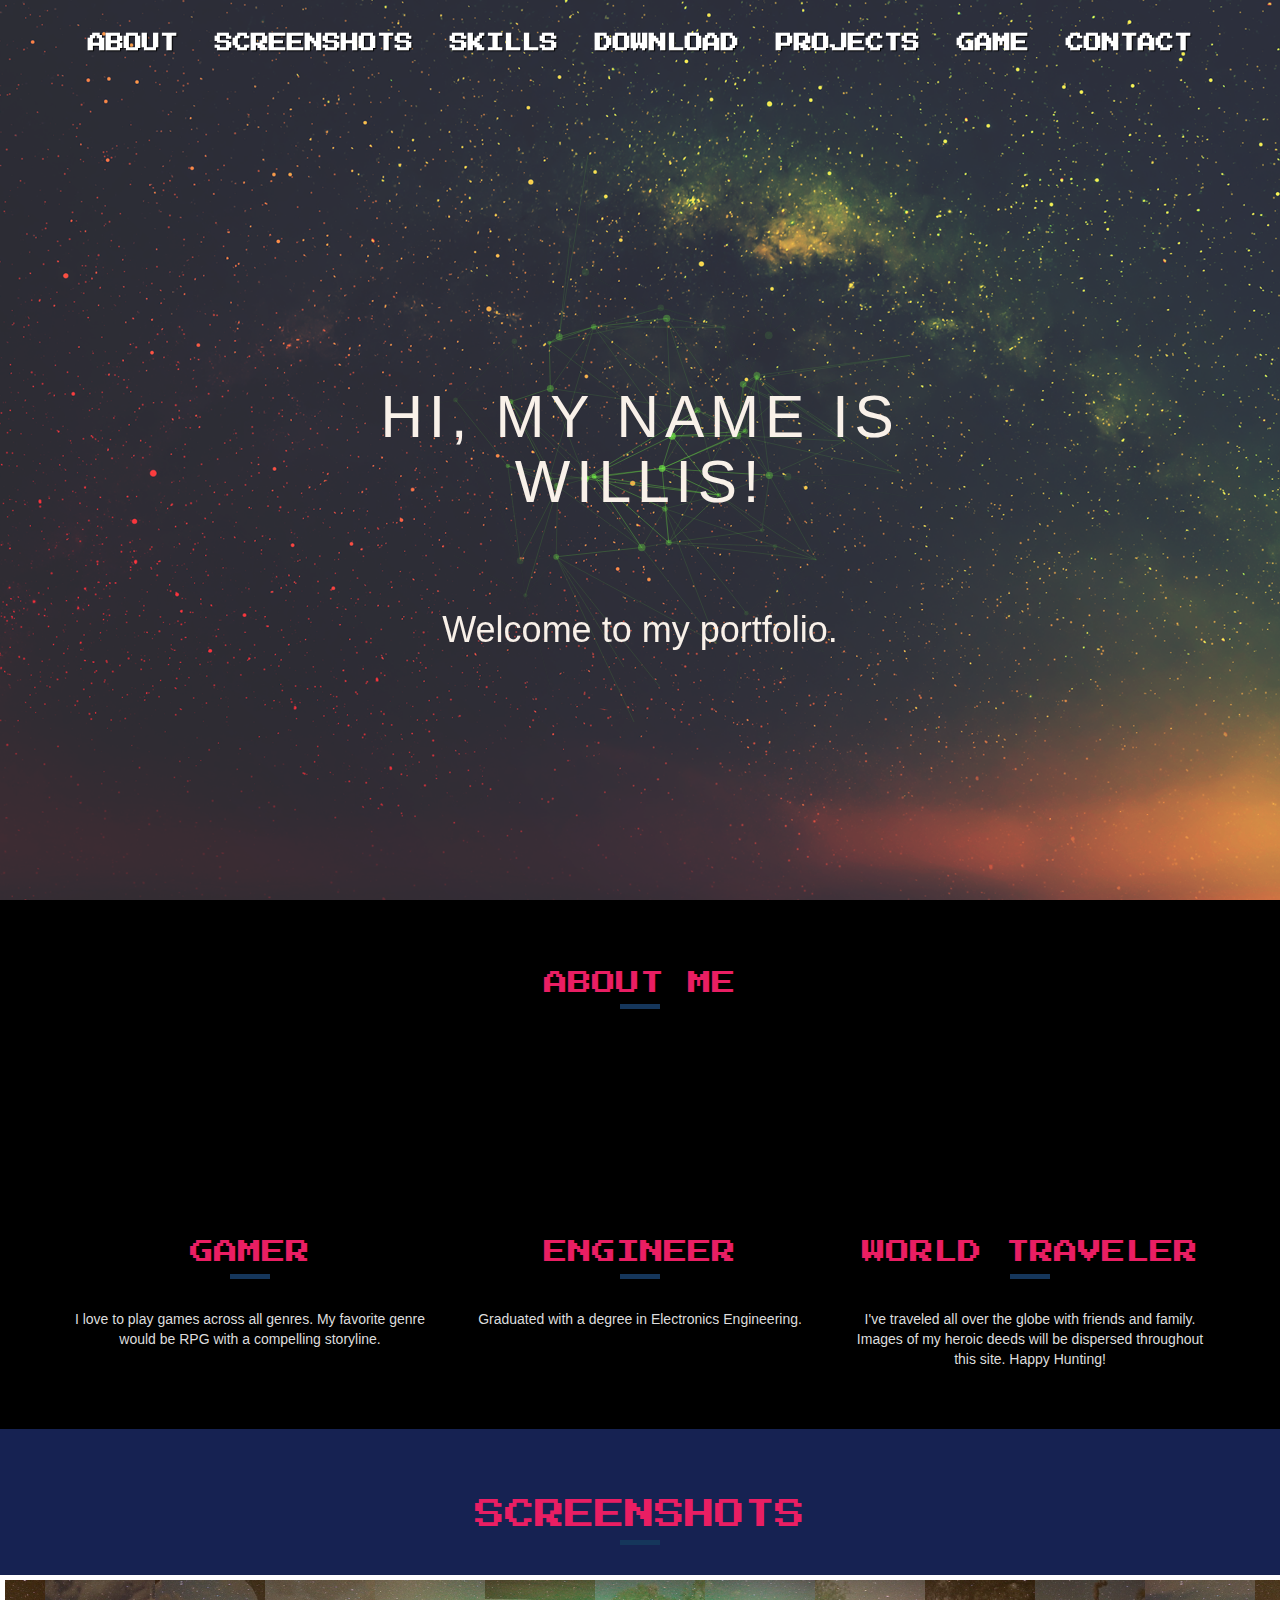
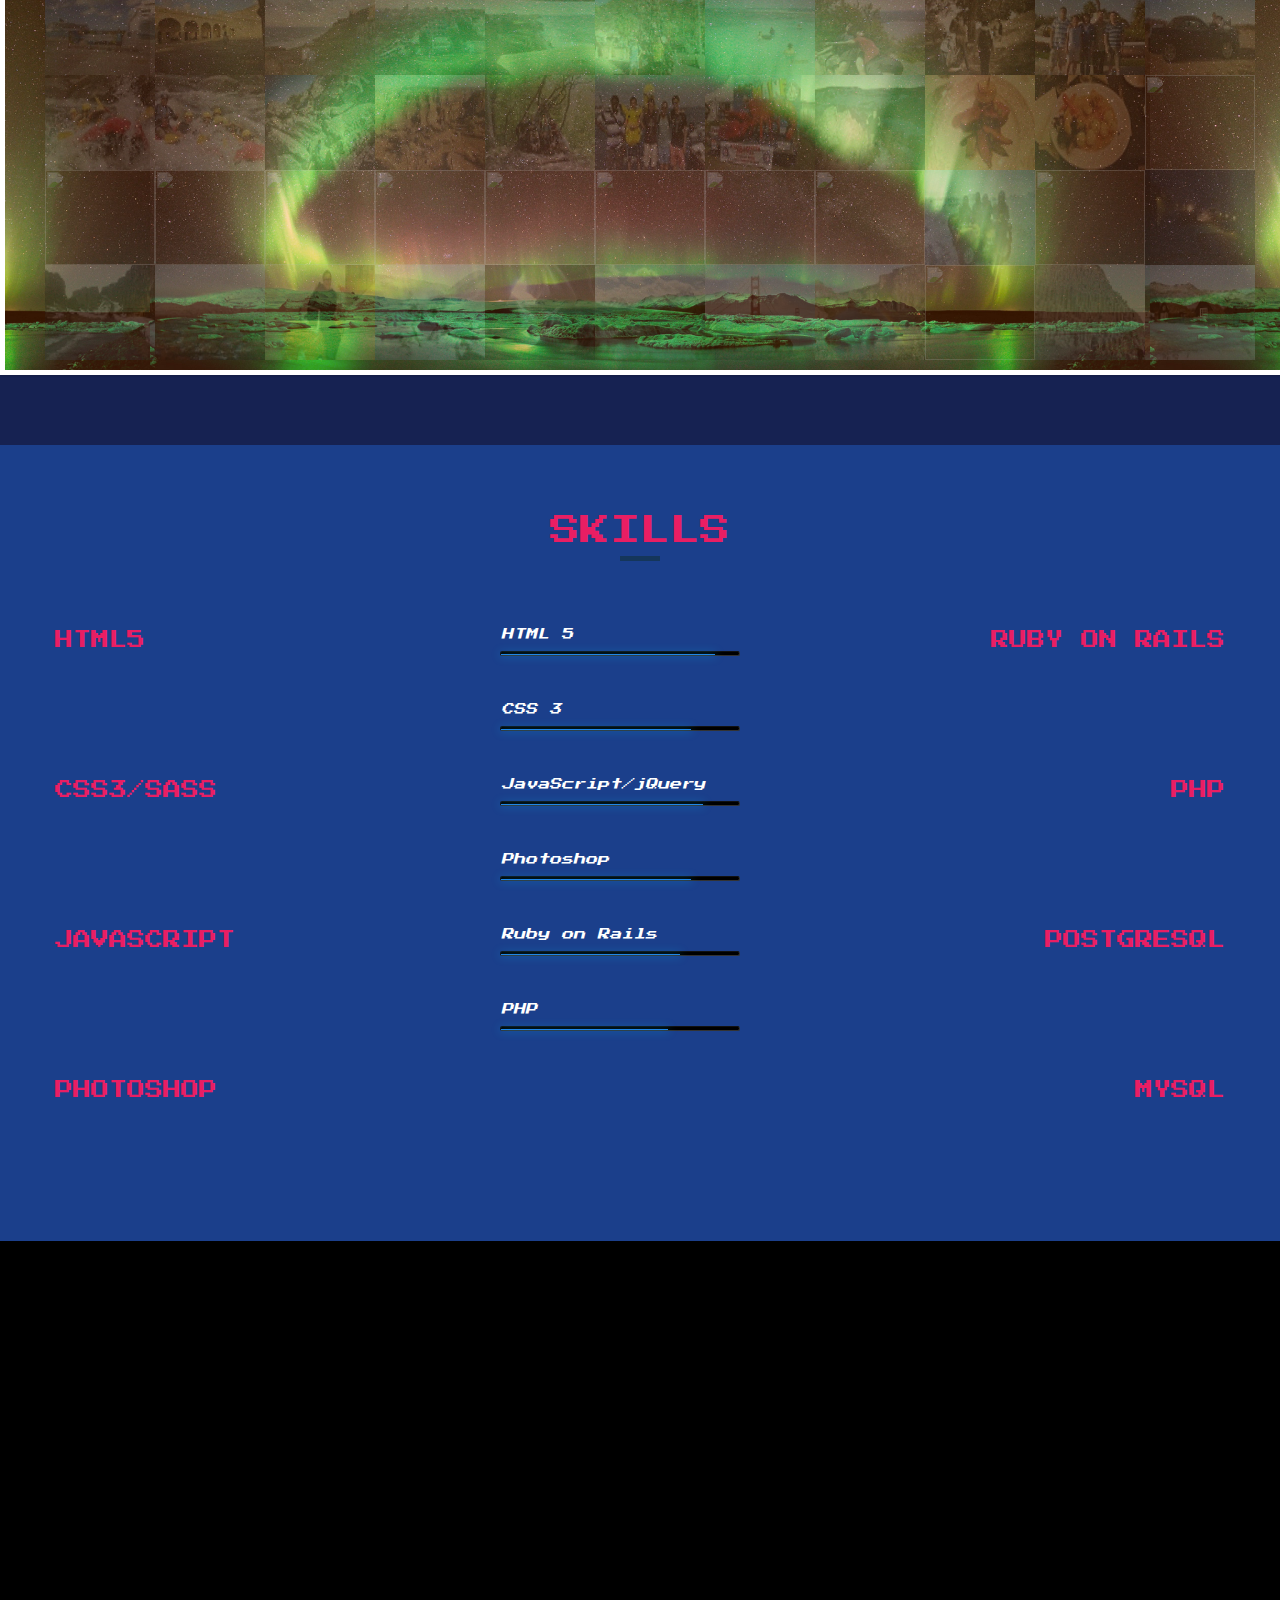
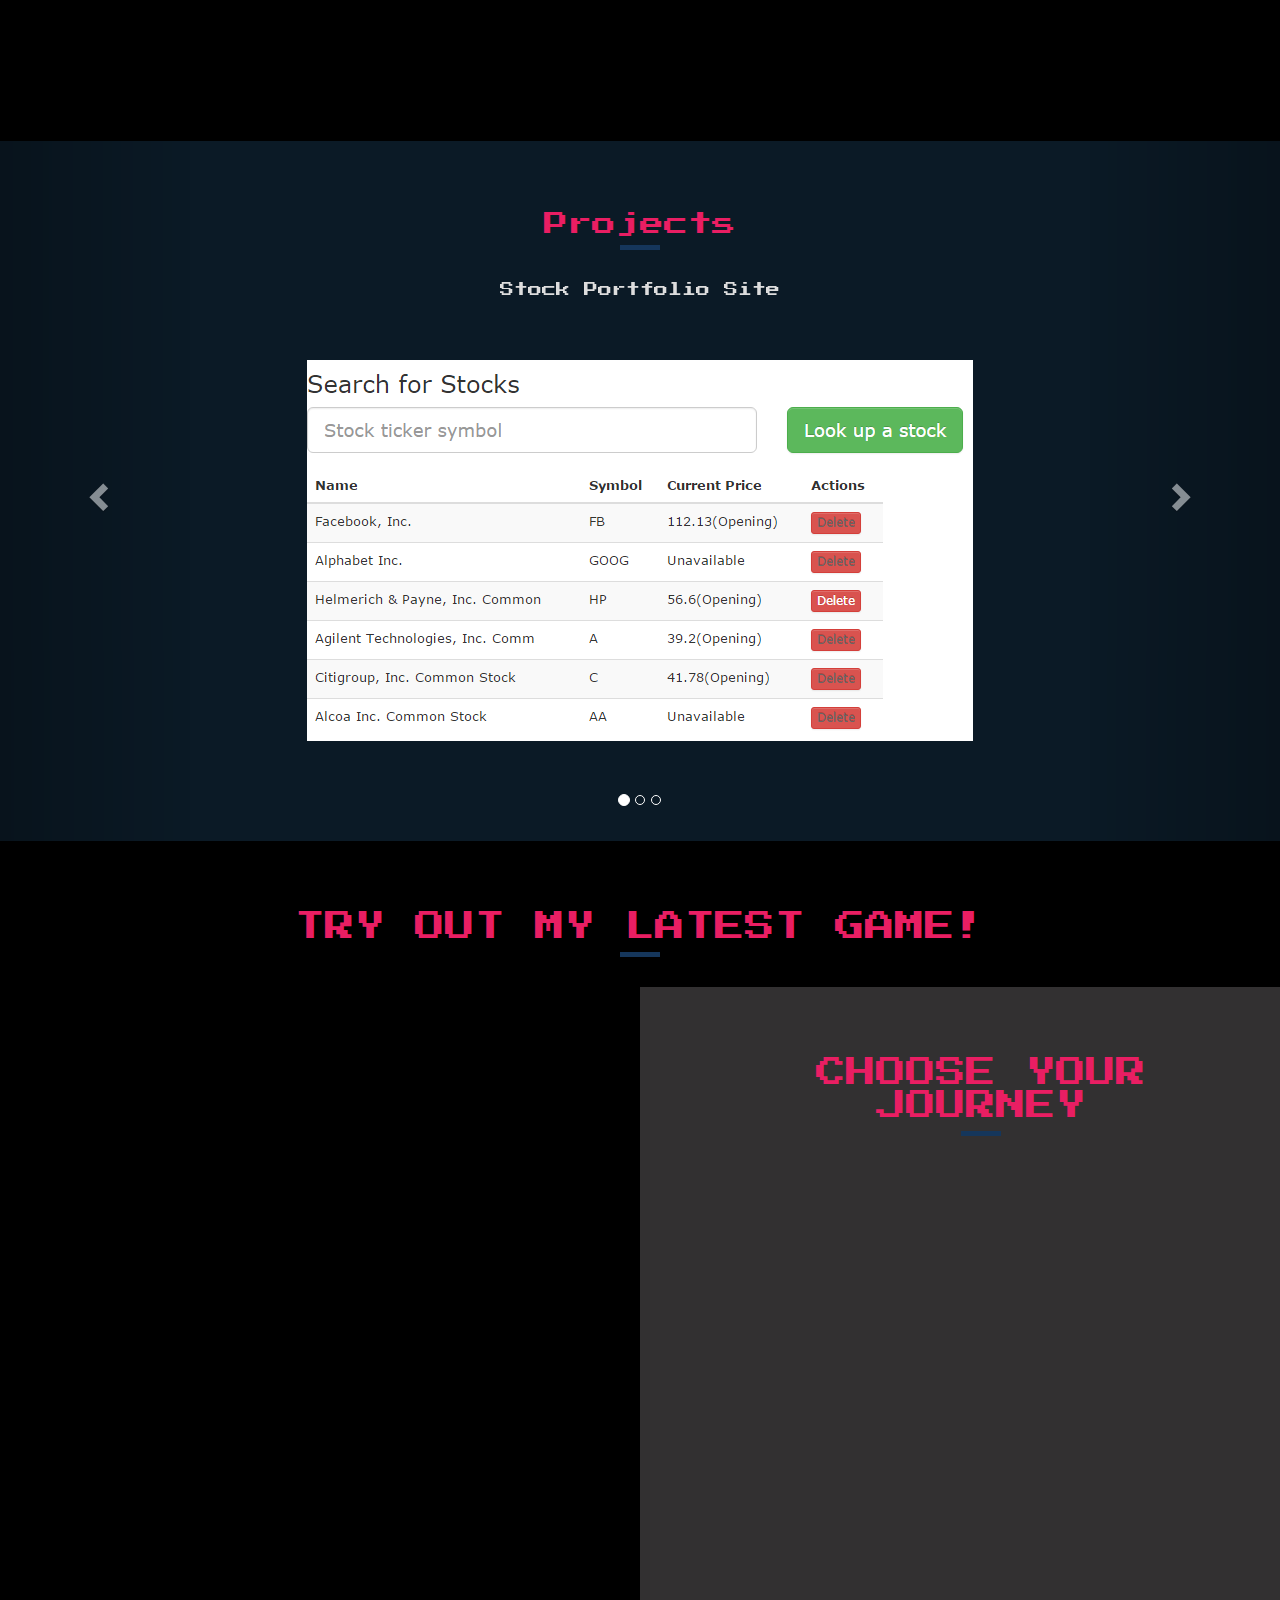
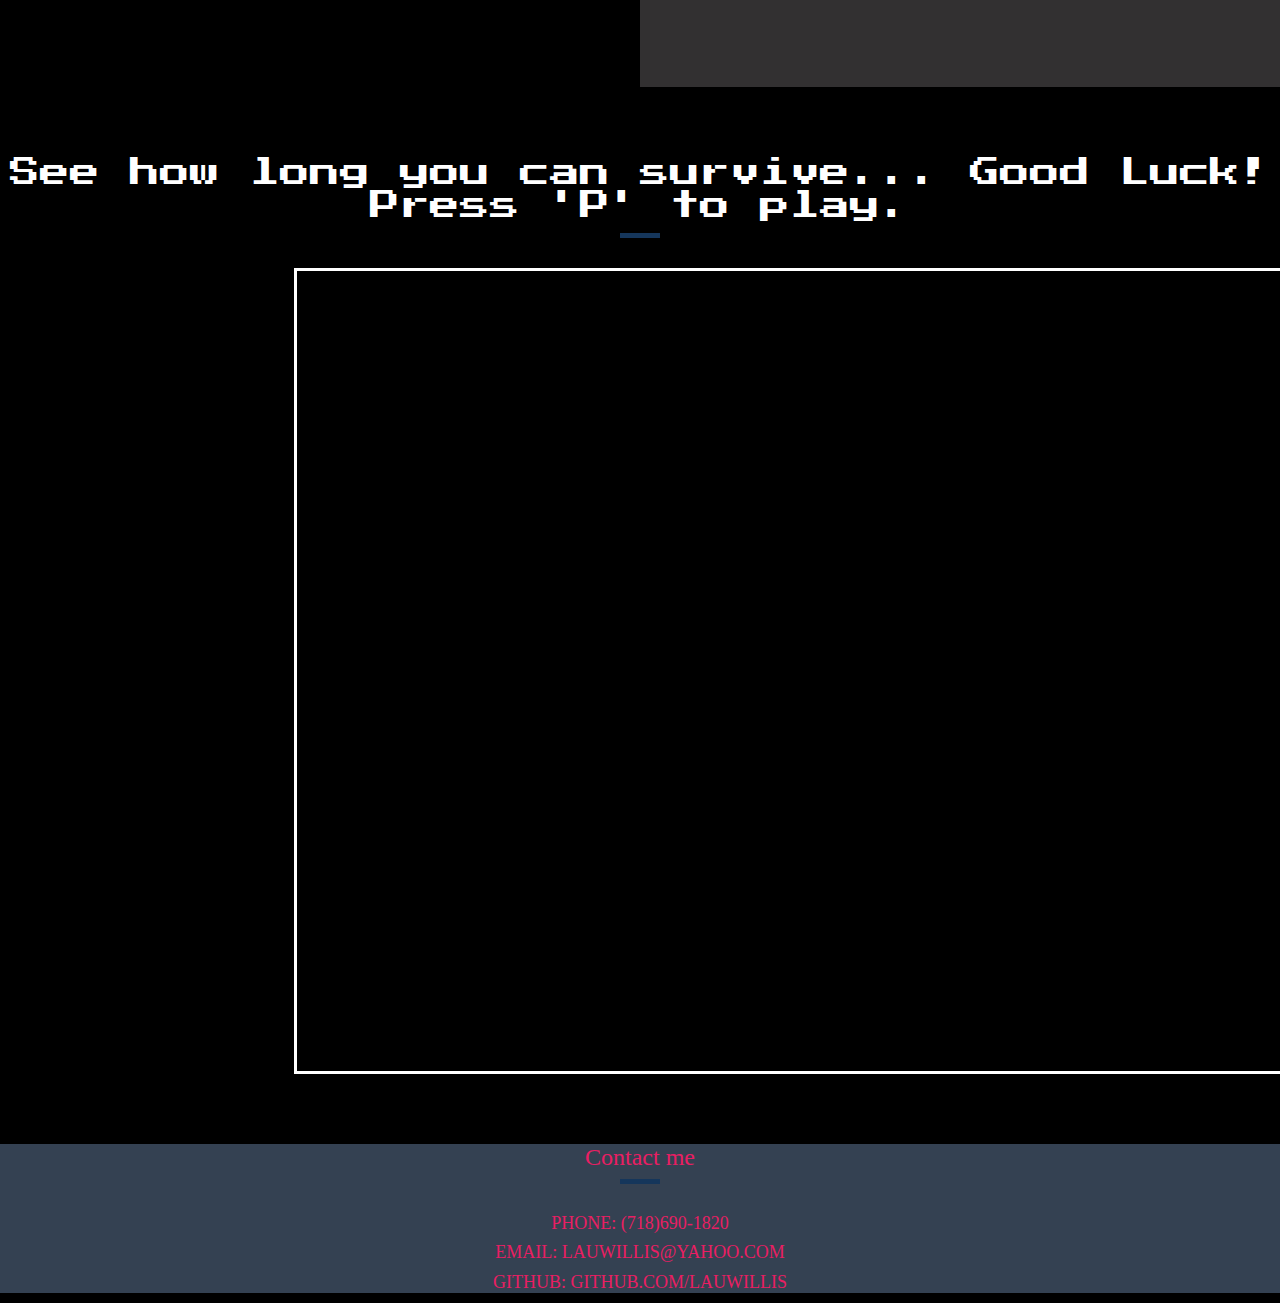
==== index.html @ 45c57136 "index" ====
<!doctype html>
<html class="no-js" lang="">
    <head>
        <meta charset="utf-8">
        <meta http-equiv="X-UA-Compatible" content="IE=edge,chrome=1">
        <title></title>
        <meta name="description" content="">
        <meta name="viewport" content="width=device-width, initial-scale=1">

        <link rel="stylesheet" href="css/normalize.min.css">
        <link rel="stylesheet" href="css/bootstrap.css">
        <link rel="stylesheet" href="css/font-awesome.min.css">
        <link rel="stylesheet" href="css/animate.css">
        <link rel="stylesheet" type="text/css" href="css/component.css" />

        <link href='https://fonts.googleapis.com/css?family=Press+Start+2P' rel='stylesheet' type='text/css'>

        <link rel="stylesheet" href="css/main.css">
        <link rel="stylesheet" href="css/bar.css">

        <link rel="stylesheet" href="css/font-mfizz.css">
        <script src="js/Entities.js"></script>


        <script src="js/vendor/modernizr-2.8.3.min.js"></script>
    </head>
    <body data-spy="scroll" data-target=".navbar">

<header>
    <nav class="navbar navbar-default navbar-fixed-top">
        <div class="container">
            <div class="navbar-collapse collapse">
                <ul class="nav nav-justified">
                <li><a data-scroll href="#about">About</a></li>
                <li><a data-scroll href="#screenshots">Screenshots</a></li>
                <li><a data-scroll href="#features">Skills</a></li>
                <li><a data-scroll href="#download">Download</a></li>
                <li><a data-scroll href="#slider">Projects</a></li>
                <li><a data-scroll href="#game">Game</a></li>
                <li><a data-scroll href="#contact">Contact</a></li>


                </ul>
            </div>
        </div>
        <div class="navbar-header">

            <button type="button" class="navbar-toggle" data-toggle="collapse" data-target=".navbar-collapse">
                <span class="sr-only">Toggle Navigation</span>
                <span class ="icon-bar"></span>
                <span class ="icon-bar"></span>
                <span class ="icon-bar"></span>
            </button>

        </div>
    </nav>
</header>

<div class="container2 demo-1">
            
                    <div id="large-header" class="large-header">
                        <canvas id="demo-canvas"></canvas>
                        <h1 class="main-title">Hi, my name is Willis!</h1>
                        <h1 class="sub-title">Welcome to my portfolio.</h1>


                    </div>
                
            
        </div><!-- /container -->


<section id="about" class="about">
<div class="container">
    <div class="row">
    <h3 class="text-uppercase text-center"> About me </h3>
        <div class="col-sm-4">
            <div class="blue-circle animation1"> 
                  <div>
                <i class="fa fa-gamepad"></i>

                </div>

            </div>


    <h3 class="text-uppercase text-center">Gamer</h3>
    <p class="text-center">I love to play games across all genres. My favorite genre would be RPG with a compelling storyline. </p>
        </div>
        <div class="col-sm-4">
            <div class="blue-circle animation2"> 
               <div>
                <i class="fa fa-wrench"></i>

                </div>

            </div>


    <h3 class="text-uppercase text-center">Engineer</h3>
    <p class="text-center">Graduated with a degree in Electronics Engineering. </p>
        </div>


        <div class="col-sm-4">
            <div class="blue-circle animation3"> 
                <div>
                <i class="fa fa-map"></i>



                </div>

            </div>


    <h3 class="text-uppercase text-center">World Traveler</h3>
    <p class="text-center">I've traveled all over the globe with friends and family. Images of my heroic deeds will be dispersed throughout this site. Happy Hunting!</p>
        </div>
            </div>
</div>

</section>

<section id="screenshots" class="pe-container">
        <h2 class="text-center text-uppercase">Screenshots</h2>

                <ul id="pe-thumbs" class="pe-thumbs">
                    <li><a href="#modal" data-toggle="modal" data-image-url="img/modal/1.jpg"><img class="img-responsive" src="img/thumbs/1.jpg" /><div class="pe-description"><h3>Welcome to Barbados!</h3><p>I remembered having a killer coconut smoothie here!</p></div></a></li>
                    <li><a href="#modal"data-toggle="modal" data-image-url="img/modal/2.jpg"><img src="img/thumbs/2.jpg" /><div class="pe-description"><h3>Castillo de San Cristóbal</h3><p>Went up really high up in the fort. Awesome view of San Juan from up there!</p></div></a></li>
                    <li><a href="#modal"data-toggle="modal" data-image-url="img/modal/3.jpg"><img src="img/thumbs/3.jpg" /><div class="pe-description"><h3>Castillo de San Cristóbal</h3><p>The beach next to Castillo de San Cristóbal</p></div></a></li>
                    <li><a href="#modal"data-toggle="modal" data-image-url="img/modal/4.jpg"><img src="img/thumbs/4.jpg" /><div class="pe-description"><h3>Castillo de San Cristóbal</h3><p>This is the view from uptop of Castillo de San Cristóbal</p></div></a></li>
                    <li><a href="#modal"data-toggle="modal" data-image-url="img/modal/5.jpg"><img src="img/thumbs/5.jpg" /><div class="pe-description"><h3>Castillo de San Cristóbal</h3><p>Beach view</p></div></a></li>
                    <li><a href="#modal"data-toggle="modal" data-image-url="img/modal/6.jpg"><img src="img/thumbs/6.jpg" /><div class="pe-description"><h3>St. Maarten</h3><p>Random Christmas Tree</p></div></a></li>
                    <li><a href="#modal"data-toggle="modal" data-image-url="img/modal/7.jpg"><img src="img/thumbs/7.jpg" /><div class="pe-description"><h3>Antigua</h3><p>Attack of the manatees!</p></div></a></li>
                    <li><a href="#modal"data-toggle="modal" data-image-url="img/modal/8.jpg"><img src="img/thumbs/8.jpg" /><div class="pe-description"><h3>Sam's Point,Hudson Valley</h3><p>Silly poses with a friend ontop of Sam's Point.</p></div></a></li>
                    <li><a href="#modal"data-toggle="modal" data-image-url="img/modal/9.jpg"><img src="img/thumbs/9.jpg" /><div class="pe-description"><h3>Sam's Point</h3><p>Beginning trail.</p></div></a></li>
                    <li><a href="#modal"data-toggle="modal" data-image-url="img/modal/10.jpg"><img src="img/thumbs/10.jpg" /><div class="pe-description"><h3>Cancun,Mexico</h3><p>At Cancun with the family.</p></div></a></li>
                    <li><a href="#modal"data-toggle="modal" data-image-url="img/modal/11.jpg"><img src="img/thumbs/11.jpg" /><div class="pe-description"><h3>Arizona - On the way to the Grand Canyons</h3><p>Posing with our rented Mustang.</p></div></a></li>
                    <li><a href="#modal"data-toggle="modal" data-image-url="img/modal/12.jpg"><img src="img/thumbs/12.jpg" /><div class="pe-description"><h3>Hudson River</h3><p>Whitewater Rafting!!!</p></div></a></li>
                    <li><a href="#modal"data-toggle="modal" data-image-url="img/modal/13.jpg"><img src="img/thumbs/13.jpg" /><div class="pe-description"><h3>Hudson River</h3><p>Whitewater Rafting!!</p></div></a></li>
                    <li><a href="#modal"data-toggle="modal" data-image-url="img/modal/14.jpg"><img src="img/thumbs/14.jpg" /><div class="pe-description"><h3>Breakneck Ridge</h3><p>Rock Scrambling</p></div></a></li>
                    <li><a href="#modal"data-toggle="modal" data-image-url="img/modal/15.jpg"><img src="img/thumbs/15.jpg" /><div class="pe-description"><h3>Grand Canyons,Arizona</h3><p>What a view!</p></div></a></li>
                    <li><a href="#modal"data-toggle="modal" data-image-url="img/modal/16.jpg"><img src="img/thumbs/16.jpg" /><div class="pe-description"><h3>Breakneck Ridge</h3><p>Cool spot to rest and take photos.</p></div></a></li>
                    <li><a href="#modal"data-toggle="modal" data-image-url="img/modal/17.jpg"><img src="img/thumbs/17.jpg" /><div class="pe-description"><h3>Rockland,Maine</h3><p>Cool marina by the lobsterfest</p></div></a></li>
                    <li><a href="#modal"data-toggle="modal" data-image-url="img/modal/18.jpg"><img src="img/thumbs/18.jpg" /><div class="pe-description"><h3>Rockland,Maine</h3><p>It's lobster time!!</p></div></a></li>
                    <li><a href="#modal"data-toggle="modal" data-image-url="img/modal/19.jpg"><img src="img/thumbs/19.jpg" /><div class="pe-description"><h3>Kerið,Iceland</h3><p>A really huge crater</p></div></a></li>
                    <li><a href="#modal"data-toggle="modal" data-image-url="img/modal/20.jpg"><img src="img/thumbs/20.jpg" /><div class="pe-description"><h3>Fridrik V,Reykjavik</h3><p>Expensive lamb</p></div></a></li>
                    <li><a href="#modal"data-toggle="modal" data-image-url="img/modal/21.jpg"><img src="img/thumbs/21.jpg" /><div class="pe-description"><h3>Fridrik V,Reykjavik</h3><p>I believe this was cod</p></div></a></li>
                    <li><a href="#modal"data-toggle="modal" data-image-url="img/modal/22.jpg"><img src="img/thumbs/22.jpg" /><div class="pe-description"><h3>Hallgrímskirkja,Reykjavic</h3><p> impressive church</p></div></a></li>
                    <li><a href="#modal"data-toggle="modal" data-image-url="img/modal/23.jpg"><img src="img/thumbs/23.jpg" /><div class="pe-description"><h3>Iceland</h3><p>Mini-waterfall</p></div></a></li>
                    <li><a href="#modal"data-toggle="modal" data-image-url="img/modal/24.jpg"><img src="img/thumbs/24.jpg" /><div class="pe-description"><h3>Strokkur,Iceland</h3><p>Famous geysir in Iceland</p></div></a></li>
                    <li><a href="#modal"data-toggle="modal" data-image-url="img/modal/25.jpg"><img src="img/thumbs/25.jpg" /><div class="pe-description"><h3>Gullfoss Waterfall</h3><p>In the canyon of Hvítá river</p></div></a></li>
                    <li><a href="#modal"data-toggle="modal" data-image-url="img/modal/26.jpg"><img src="img/thumbs/26.jpg" /><div class="pe-description"><h3>Gullfoss Waterfall</h3><p>Yeah!!</p></div></a></li>
                    <li><a href="#modal"data-toggle="modal" data-image-url="img/modal/27.jpg"><img src="img/thumbs/27.jpg" /><div class="pe-description"><h3>Horse Ranch after the Golden Circle Tour</h3><p>It bit my hand. Guess it was really hungry.</p></div></a></li>
                    <li><a href="#modal"data-toggle="modal" data-image-url="img/modal/28.jpg"><img src="img/thumbs/28.jpg" /><div class="pe-description"><h3>Thingvellir National Park</h3><p>Lots and lots of mountains.</p></div></a></li>
                    <li><a href="#modal"data-toggle="modal" data-image-url="img/modal/29.jpg"><img src="img/thumbs/29.jpg" /><div class="pe-description"><h3>Thingvellir National Park</h3><p>The hunt for the Northern Lights</p></div></a></li>
                    <li><a href="#modal"data-toggle="modal" data-image-url="img/modal/30.jpg"><img src="img/thumbs/30.jpg" /><div class="pe-description"><h3>Thingvellir National Park</h3><p>Aurora Borealis</p></div></a></li>
                    <li><a href="#modal"data-toggle="modal" data-image-url="img/modal/31.jpg"><img src="img/thumbs/31.jpg" /><div class="pe-description"><h3>Mt. Hafrafell</h3><p>ATV Artic Adventure</p></div></a></li>
                    <li><a href="#modal"data-toggle="modal" data-image-url="img/modal/32.jpg"><img src="img/thumbs/32.jpg" /><div class="pe-description"><h3>Blue Lagoon Clinic</h3><p>When I went to Iceland, the main Blue Lagoon was closed. Had to go to the more exclusive Blue Lagoon Clinic.</p></div></a></li>
                    <li><a href="#modal"data-toggle="modal" data-image-url="img/modal/33.jpg"><img src="img/thumbs/33.jpg" /><div class="pe-description"><h3>Blue Lagoon Clinic</h3><p>Couldn't wait to dive in.</p></div></a></li>
                    <li><a href="#modal"data-toggle="modal" data-image-url="img/modal/34.jpg"><img src="img/thumbs/34.jpg" /><div class="pe-description"><h3>þingvellir national park</h3><p>Scenic walk through the cliffs.</p></div></a></li>
                    <li><a href="#modal"data-toggle="modal" data-image-url="img/modal/35.jpg"><img src="img/thumbs/35.jpg" /><div class="pe-description"><h3>Thingvellir National Park</h3><p>The Mountain</p></div></a></li>
                    <li><a href="#modal"data-toggle="modal" data-image-url="img/modal/36.jpg"><img src="img/thumbs/36.jpg" /><div class="pe-description"><h3>My car I drove to Iceland with</h3><p>It was a bumpy ride.</p></div></a></li>
                    <li><a href="#modal"data-toggle="modal" data-image-url="img/modal/37.jpg"><img src="img/thumbs/37.jpg" /><div class="pe-description"><h3>Vatnajökull Voyager</h3><p>Ice everywhere!</p></div></a></li>
                    <li><a href="#modal"data-toggle="modal" data-image-url="img/modal/38.jpg"><img src="img/thumbs/38.jpg" /><div class="pe-description"><h3>Arizona</h3><p>Heart shaped cliff.</p></div></a></li>
                    <li><a href="#modal"data-toggle="modal" data-image-url="img/modal/39.jpg"><img src="img/thumbs/39.jpg" /><div class="pe-description"><h3>My car I drove to Iceland with</h3><p>It was a bumpy ride.</p></div></a></li>
                    <li><a href="#modal"data-toggle="modal" data-image-url="img/modal/40.jpg"><img src="img/thumbs/40.jpg" /><div class="pe-description"><h3>Golden Gate Bridge,San Francisco</h3><p>It was actually sunny that day!</p></div></a></li>
                    <li><a href="#modal"data-toggle="modal" data-image-url="img/modal/41.jpg"><img src="img/thumbs/41.jpg" /><div class="pe-description"><h3>Yosemite Falls,CA</h3><p>Colorful Rainbows!</p></div></a></li>
                    <li><a href="#modal"data-toggle="modal" data-image-url="img/modal/42.jpg"><img src="img/thumbs/42.jpg" /><div class="pe-description"><h3>Vatnajökull Voyager</h3><p>Along the beach</p></div></a></li>
                    <li><a href="#modal"data-toggle="modal" data-image-url="img/modal/43.jpg"><img src="img/thumbs/43.jpg" /><div class="pe-description"><h3>Vatnajökull Voyager</h3><p>Nature does really cool stuff at times!</p></div></a></li>
                    <li><a href="#modal"data-toggle="modal" data-image-url="img/modal/44.jpg"><img src="img/thumbs/44.jpg" /><div class="pe-description"><h3>Vatnajökull Voyager</h3><p>I felt like I was in the Hobbit movie.</p></div></a></li>
                   
                </ul>
             <div id="modal" class="modal fade" tabIndex="-1" role="dialog" aria-labelledby="modal"aria-hidden="true">
            <div class="modal-body">
            <img src="#">
            <button class="btn" data-dismiss="modal" aria-hidden="true">Close</button>
            </div>
    </div>
            </section>

<section id="features" class="features">
    <h2 class="text-center text-uppercase">Skills</h2>

    <div class="container">

             <div class="row">

                <div class="left-features col-sm-4">
                    <div class="item-feature row">
                        <div class="content col-sm-8">
                            
                            <h4>HTML5</h4>
                            
                        </div> 

                            <div class="col-sm-4">
                        <div class="blue-circle animation1">
                            
                                  <div>
                                    <i class="fa fa-html5"></i>

                                 </div>

                        </div>
                     
                            </div>
                    </div>
                    <div class="item-feature row">
                        <div class="content col-sm-8">
                            <h4>CSS3/SASS</h4>
                         
                        </div> 

                            <div class="col-sm-4">
                        <div class="blue-circle animation1">
                            
                             <div>
                             <i class="fa fa-css3"></i>


                            </div>

                        </div>
                     
                            </div>
                    </div>
                    <div class="item-feature row">
                        <div class="content col-sm-8">
                            <h4>Javascript</h4>
                           
                        </div> 

                            <div class="col-sm-4">
                        <div class="blue-circle animation1">
                             <div>
                             <i class="icon-javascript-alt"></i>

                            </div>

                        </div>
                     
                            </div>
                    </div>
                    <div class="item-feature row">
                        <div class="content col-sm-8">
                            <h4>Photoshop</h4>
                            
                        </div> 

                            <div class="col-sm-4">
                        <div class="blue-circle animation1">
                             <div>
                             <i class="fa fa-picture-o"></i>

                            </div>
                        </div>
                     
                            </div>
                    </div>
              </div>
                <div class="features-image  col-sm-4">
                    <div class="content">
                        <div class="col">
                                <ul id="skill">
                                    <li><span class="expand html5"></span><em>HTML 5</em></li>
                                    <li><span class="expand css3"></span><em>CSS 3</em></li>
                                    <li><span class="expand jquery"></span><em>JavaScript/jQuery</em></li>
                                    <li><span class="expand photoshop"></span><em>Photoshop</em></li>
                                    <li><span class="expand rubyonrails"></span><em>Ruby on Rails</em></li>
                                    <li><span class="expand php"></span><em>PHP</em></li>
                                </ul>
                        </div>
                    </div>

                </div>

                <div class="right-features col-sm-4">                
                <div class="item-feature row">
                        <div class="content col-sm-8 col-sm-push-4 text-right">
                            <h4>Ruby on Rails</h4>
                           
                        </div> 

                            <div class="col-sm-4 col-sm-pull-8">
                        <div class="blue-circle animation2">
                             <div>
                             <i class="icon-ruby-on-rails-alt"></i>


                            </div>
                        </div>
                     
                            </div>
                    </div>
                    <div class="item-feature row">
                        <div class="content col-sm-8 col-sm-push-4 text-right">
                            <h4>PHP</h4>
                            
                        </div> 

                            <div class="col-sm-4 col-sm-pull-8">
                        <div class="blue-circle animation2">
                             <div>
                             <i class="fa fa-file-code-o"></i>


                            </div>
                        </div>
                     
                            </div>
                    </div>
                    <div class="item-feature row">
                        <div class="content col-sm-8 col-sm-push-4 text-right">
                            <h4>Postgresql</h4>
                            
                        </div> 

                            <div class="col-sm-4 col-sm-pull-8">
                        <div class="blue-circle animation2">
                             <div>
                             <i class="icon-postgres"></i>
                            </div>  
                        </div>
                     
                            </div>
                    </div>
                    <div class="item-feature row">
                        <div class="content col-sm-8 col-sm-push-4 text-right">
                            <h4>MySql</h4>
                            
                        </div> 

                            <div class="col-sm-4 col-sm-pull-8">
                        <div class="blue-circle animation2">
                             <div>
                             <i class="fa fa-database"></i>
                            </div>
                        </div>
                     
                            </div>
                    </div>

             </div>
    </div>

    </div>

</section>


<section id="parallax" class="parallax">
    <h2 class="parallax text-center"></h2>
    
</section>

<section id="slider" class="carousel slide" data-ride="carousel">
        <h3 class="project text-center"> Projects </h3>
    <div class="carousel-inner">

        <div class="item active">
            <p class="carouseltext text-center">Stock Portfolio Site</p>
            <img src="img/stockpic.png">
        </div>
        <div class="item">
            <p class ="carouseltext text-center"> Lesson Plan and Quiz Site </p>
            <img src="img/lessonplan.png">
        </div>
      
       <div class="item">
           <p class ="carouseltext text-center"> Dragon Slayer Game </p>
             <img src="img/gamepic2.jpg">
        </div>
       
        </div>
    </div>
    <a class="left carousel-control" href="#slider" role="button" data-slide="prev">
    <span class="glyphicon glyphicon-chevron-left"></span>
    </a>
     <a class="right carousel-control" href="#slider" role="button" data-slide="next">
    <span class="glyphicon glyphicon-chevron-right"></span>
    </a>
    <ol class="carousel-indicators">
        <li data-target="#slider" data-slide-to="0" class="active"></li>
        <li data-target="#slider" data-slide-to="1"></li>
        <li data-target="#slider" data-slide-to="2"></li>

    </ol>
</section>

<section id="download" class="download">
    <h2 class="text-center text-uppercase">Try out my latest game!</h2>

        <div class="container-fluid">
            <div class="row">
                <div class="content-downloads clearfix">
                    <div class="phone">
                        <img src="img/gamepic.jpg" width="912"  class="img-responsive animation1">
                    </div>
                    <div class="downloads-empty"></div>
                    <div class="container download">
                        <div class="row">
                        <div class="col-sm-5 col-sm-offset-7">
                            <h2 class="text-center text-uppercase">Choose your journey</h2>
                            <section class="platforms text-center">
                                <div class="col-md-5 col-sm-6 animation2">
                                    <i class="fa fa-apple"></i>
                                Download for <b> Apple iOS </b>
                                </div>
                                <div class="col-md-5 col-md-offset-2 col-sm-6 animation3">
                                     <a href="https://github.com/lauwillis/game"><i class="fa fa-github"></i>

                                Fork game in <b> GitHub </b></a>
                                </div>

                            </section>
                        </div>
                    </div>
                </div>
            </div>
        </div>
</section>

<section id="game"> 

<h2><p class="game text-center">See how long you can survive... Good Luck! Press 'P' to play. </p></h2>

<canvas id="ctx" width="1000" height="800" style="border:3px solid white;"></canvas>
<script> 


var ctx = document.getElementById("ctx").getContext("2d"); 
ctx.font = '30px Arial';


var WIDTH = 1000;
var HEIGHT = 800;


var timeWhenGameStarted = Date.now();   //return time in ms

var frameCount = 0;

var score = 0;
var paused = true;
var Img = {};
Img.player = new Image();
Img.player.src = "img/thief.png";


Img.bahamut = new Image();
Img.bahamut.src = 'img/bahamut.png';

// Img.leviathan = new Image();
// Img.leviathan.src = 'img/leviathan.png';

Img.fourdragon = new Image();
Img.fourdragon.src = 'img/fourdragon.png';

Img.dragon = new Image();
Img.dragon.src = 'img/dragon.png';

imgE = new Image();
imgE.src = 'img/fireball.png';

Img.bulletEnemy = new Image();
Img.bulletEnemy.src = 'img/fireball.png';

Img.bulletPlayer = new Image();
Img.bulletPlayer.src = 'img/bullet.png';

Img.upgrade1 = new Image();
Img.upgrade1.src = 'img/upgrade1.png';

Img.upgrade2 = new Image();
Img.upgrade2.src = 'img/upgrade2.png';



testCollisionRectRect = function(rect1,rect2){
    return rect1.x <= rect2.x+rect2.width 
        && rect2.x <= rect1.x+rect1.width
        && rect1.y <= rect2.y + rect2.height
        && rect2.y <= rect1.y + rect1.height;
}

document.onmousedown = function(mouse){
    if(mouse.which === 1)
    player.pressingMouseLeft = true;
    else
        player.pressingMouseRight = true;
}
document.onmouseup = function(mouse){
    if(mouse.which === 1)
    player.pressingMouseLeft = false;
    else
        player.pressingMouseRight = false;
}

document.oncontextmenu = function(mouse){
    mouse.preventDefault();
}

document.onmousemove = function(mouse){
    var mouseX = mouse.clientX - document.getElementById('ctx').getBoundingClientRect().left;
    var mouseY = mouse.clientY - document.getElementById('ctx').getBoundingClientRect().top;
    
    mouseX -= WIDTH/2;
    mouseY -= HEIGHT/2;
    
    player.aimAngle = Math.atan2(mouseY,mouseX) / Math.PI * 180;
}

document.onkeydown = function(event){
    if(event.keyCode === 68)    //d
        player.pressingRight = true;
    else if(event.keyCode === 83)   //s
        player.pressingDown = true;
    else if(event.keyCode === 65) //a
        player.pressingLeft = true;
    else if(event.keyCode === 87) // w
        player.pressingUp = true;


    else if(event.keyCode === 80) // p
        paused = !paused;
}

document.onkeyup = function(event){
    if(event.keyCode === 68)    //d
        player.pressingRight = false;
    else if(event.keyCode === 83)   //s
        player.pressingDown = false;
    else if(event.keyCode === 65) //a
        player.pressingLeft = false;
    else if(event.keyCode === 87) // w
        player.pressingUp = false;
}

update = function(){

    if(paused){
        ctx.fillText('Paused',WIDTH/2,HEIGHT/2);
        return;
    }
    ctx.clearRect(0,0,WIDTH,HEIGHT);
    currentMap.draw();
    frameCount++;
    score++;
    Bullet.update();
    Upgrade.update();
    Enemy.update();

    player.update();
    
    ctx.fillText(player.hp + " Hp",0,30);
    ctx.fillText('Score: ' + score,200,30)
    ctx.fillStyle="#FFDC00";
    ctx.font = '20px "Press Start 2P"';
}


startNewGame = function(){
    player.hp = 999;
    timeWhenGameStarted = Date.now() /1000;
    frameCount = 0;
    score = 0;
    Enemy.List = {};
    Upgrade.List = {};
    Bullet.List = {};
    randomlyGenerateEnemy();
    randomlyGenerateEnemy();
    randomlyGenerateEnemy();
    
}


Maps = function(id,imgSrc,width,height){
    var self = {
        id:id,
        image:new Image(),
        width:width,
        height:height   
    }
    self.image.src = imgSrc;
    
    
    self.draw = function(){
        var x = WIDTH/2 - player.x;
        var y = HEIGHT/2 - player.y;
        ctx.drawImage(self.image,0,0,self.image.width,self.image.height,x,y,self.image.width*2,self.image.height*2);
    }
    return self;
}


currentMap = Maps('field','img/map3.png',1280,960);




player = Player();
startNewGame();

setInterval(update,40);




</script>

</section>

<script src="https://ajax.googleapis.com/ajax/libs/jquery/2.2.0/jquery.min.js"></script>
<script src="js/bootstrap.min.js"></script>
<script src="js/smooth-scroll.js"></script>
<script type="text/javascript" src="js/jquery.proximity.js"></script>

<script src="js/jquery.waypoints.min.js"></script>
<script src="js/main.js"></script>
        <script src="js/TweenLite.min.js"></script>
        <script src="js/EasePack.min.js"></script>
        <script src="js/rAF.js"></script>
        <script src="js/demo-1.js"></script>
        <script type="text/javascript" src="js/jquery.easing.1.3.js"></script>
</body>
<footer>
<section id="contact">
    <h3 class="contact text-center">Contact me</h3>
    <h4 class="contact text-center"> Phone: (718)690-1820</h4>
    <h4 class="contact text-center">Email: lauwillis@yahoo.com</h4>
    <h4 class="contact text-center">Github: github.com/lauwillis</h4>
</section>

</footer>
</html>
---- css/component.css ----
/* Header */
.large-header {
	position: relative;
	width: 100%;
	background: #333;
	overflow: hidden;
	background-size: cover;
	background-position: center center;
	z-index: 1;
}

.demo-1 .large-header {
	background-image: url('../img/star.png');
}



.main-title {
	position: absolute;
	margin: 0;
	padding: 0;
	color: #f9f1e9;
	text-align: center;
	top: 50%;
	left: 50%;
	-webkit-transform: translate3d(-50%,-50%,0);
	transform: translate3d(-50%,-50%,0);
}
.sub-title {
	position: absolute;
	margin: 0;
	padding: 0;
	color: #f9f1e9;
	text-align: center;
	top: 70%;
	left: 50%;
	-webkit-transform: translate3d(-50%,-50%,0);
	transform: translate3d(-50%,-50%,0);
}

.demo-1 .main-title 
	{
	text-transform: uppercase;
	font-size: 4.2em;
	letter-spacing: 0.1em;
}



.main-title .thin {
	font-weight: 200;
}


@media only screen and (max-width : 768px) {
	.demo-1 .main-title , 
		 {
		font-size: 3em;
	}

}
---- css/main.css ----
/*! HTML5 Boilerplate v5.0 | MIT License | http://h5bp.com/ */

html {
    color: #222;
    font-size: 1em;
    line-height: 1.4;
}

::-moz-selection {
    background: #b3d4fc;
    text-shadow: none;
}

::selection {
    background: #b3d4fc;
    text-shadow: none;
}

hr {
    display: block;
    height: 1px;
    border: 0;
    border-top: 1px solid #ccc;
    margin: 1em 0;
    padding: 0;
}

audio,
canvas,
iframe,
img,
svg,
video {
    vertical-align: middle;
}

fieldset {
    border: 0;
    margin: 0;
    padding: 0;
}

textarea {
    resize: vertical;
}

.browserupgrade {
    margin: 0.2em 0;
    background: #ccc;
    color: #000;
    padding: 0.2em 0;
}

section#slider img{
    margin: 0 auto;
}

/* ==========================================================================
   Author's custom styles
   ========================================================================== */

a{
    color:#8BC34A;
}


body{

    background-color: #0b1a26;
}

p{
    color: #DDDDDD;
}

.carouseltext{
    font-family: 'Press Start 2P', cursive;

}
#video{
    min-width: 100%;
    min-height:100%;
    width: auto;
    height: auto;

}



body > section {
    clear:both;
    padding: 50px 0;
}
em{
font-family: 'Press Start 2P', cursive;

}
h2,h3{
    color:#E91E63;
    margin-bottom: 30px;
    font-family: 'Press Start 2P', cursive;
}
h4{
    color:#E91E63;
    text-transform: uppercase;
    font-family: 'Press Start 2P', cursive;
}
h2:after,
h3:after{
    content:"";
    height: 5px;
    width: 40px;
    background-color: #15365b;
    display: block;
    margin: 0 auto;
    margin-top: 8px;
}
.navbar-default{
    box-shadow:none;
    background-color: transparent;
    border: none;
    min-height: 90px;
    padding-top: 20px;
    transition: 1s all ease;

}

.effect{
    background-color: #1b578c;
    min-height: 30px;
    box-shadow: 0 0 10px black;
    padding-top: 0;
}

.nav > li > a {
    text-transform: uppercase;
    color: #ffffff;
    font-size: 1.3em;
    text-shadow: 1px 1px 1px black;
    -webkit-text-shadow: 1px 1px 1px black;
    -moz-text-shadow: 1px 1px 1px black;
    font-family: 'Press Start 2P', cursive;
    font-weight: 700;
}

.nav > li.active{
    background-color: #08182d;
    transition:1s all ease;
}



.nav >li > a:hover,
.nav >li > a:focus {
    background-color: transparent;
}

.carousel-inner img{
    padding:50px;
}

.blue-circle{
    width:100%;
    padding-bottom: 100%;
    background-color: #15365b;
    border-radius: 50%;
    -moz-border-radius: 50%;
    -webkit-border-radius: 50%;
    margin: 0 auto;
}

.blue-circle div{
    float: left;
    width: 100%;
    padding-top:45%;
    line-height: 1em;
    margin-top: -0.5em;
    text-align: center;
    color: #ffffff;

}

.blue-circle div i {
    font-size: 3em;
}

#about .blue-circle{
    width: 50%;
    padding-bottom: 50%;
}

section#features{
    background-color: #1B3F8B;   
}

.item-feature{
    margin-bottom: 50px;
}



section#screenshots{
    background-color: #162252;
}

.modal-body{
    text-align: center;
    margin-top: 50px;
    padding: 245px;
    background-color: black;
}

section#parallax{
    height:500px;
    background-image: url(../img/aurora.jpg);
    background-repeat: no-repeat;
    background-attachment: fixed;
    background-size: cover;

}
h2.parallax{
    font-size: 3.6em;
    color:#ffffff;
    font-weight: 700;
    text-shadow: 0px 7px 8px black;
    -moz-text-shadow: 0px 7px 8px black;
    -webkit-text-shadow: 0px 7px 8px black;
;

}
h2.parallax:after{
    display:none;
}

section#slider{
    background-color: #0b1a26;
}

section#download{
    padding-bottom: 0;

}

section#download .content-downloads{
    height: 700px;
    position: relative;
}

section#download div.phone{
    position: relative;
    width: 50%;
    float: left;
    height:100%;
    box-shadow: inset -7px -7px 12px -2px rgba(0,0,0,.15);
    -moz-box-shadow: inset -7px -7px 12px -2px rgba(0,0,0,.15);
    -webkit-box-shadow: inset -7px -7px 12px -2px rgba(0,0,0,.15);
}


section#download .downloads-empty{
    width:50%;
    background-color:#323031;
    float: right;
    height: 100%;
    z-index: 2;
    background-repeat: no-repeat;
    background-position:bottom right;

}

section#download .download{
    position:absolute;
    left:0;
    right:0;
    margin: 0 auto;
    top: 50px;
}
section#download .platforms > div{
    border-radius: 20px;
    border:3px solid #E91E63;
    padding: 11px 0;
    font-size: 1.2em;
    position: relative;
    padding-left: 50px;
    color: #F44336;
    
}
section#download .platforms i{
font-size: 2.5em;
position: absolute;
left: 20px;
top:12px;
}
section#contact{
    background-color: #344152;

}
.contact{
     font-family: Verdana;

}

.animation1,
.animation2,
.animation3{
    opacity: 0;
}


.animation1{

}

.animation2{
    animation-delay: .3s;
    -webkit-animation-delay: .3s;

}

.animation3{
        animation-delay: .6s;
     -webkit-animation-delay: .6s;

}

.img-responsive{
    height: 100%;
    width: 100%;
}


.features-image img{
    opacity: 0;
    animation-delay: .3s;
    width: 110%;
}

#ctx{
    background-color: black;
    margin-left: 23%;
}

.game{
    color: white;
    font-family: 'Press Start 2P', cursive;

}

.row{
}

.tutorial{
        font-family: 'Press Start 2P', cursive;

}


.pe-thumbs{
    width: 1300px;
    height: 400px;
    margin: 20px auto;
    position: relative;
    background: transparent url(../img/4.jpg) top center;
    border: 5px solid #fff;
    box-shadow: 0 1px 2px rgba(0,0,0,0.2);
}

.pe-thumbs:before {
    content: "";
    display: block;
    position: absolute;
    top: 0px;
    left: 0px;
    width: 100%;
    height: 100%;
    background: rgba(255,102,0,0.2);
}

.pe-thumbs li{
    float: left;
    position: relative;
    list-style: none;
}
.pe-thumbs li a,
.pe-thumbs li a img{
    display: block;
    position: relative;
}

.pe-thumbs li a img{
    width: 110px;
    height: 95px;
    opacity: 0.2;
}

.pe-thumbs li a div.pe-description{
    width: 200px;
    height: 100px;
    background: rgba(0,0,0,0.8);
    position: absolute;
    top: 0px;
    left: -200px;
    color: white;
    display: none;
    z-index: 1001;
    text-align: left;
    text-align: center;

}

.pe-description h3{
    padding: 10px 10px 0px 10px;
    line-height: 20px;
    font-family: 'BebasNeueRegular', 'Arial Narrow', Arial, sans-serif;
    font-size: 20px;
    margin: 0px;
}
.pe-description p{
    padding: 10px 0px;
    margin: 10px;
    font-size: 12px;
    font-style: italic;
    border-top: 1px solid rgba(255,255,255,0.3);
}
/* ==========================================================================
   Media Queries
   ========================================================================== */

@media only screen and (min-width: 35em) {

}

@media print,
       (-o-min-device-pixel-ratio: 5/4),
       (-webkit-min-device-pixel-ratio: 1.25),
       (min-resolution: 120dpi) {

}

/* ==========================================================================
   Helper classes
   ========================================================================== */

.hidden {
    display: none !important;
    visibility: hidden;
}

.visuallyhidden {
    border: 0;
    clip: rect(0 0 0 0);
    height: 1px;
    margin: -1px;
    overflow: hidden;
    padding: 0;
    position: absolute;
    width: 1px;
}

.visuallyhidden.focusable:active,
.visuallyhidden.focusable:focus {
    clip: auto;
    height: auto;
    margin: 0;
    overflow: visible;
    position: static;
    width: auto;
}

.invisible {
    visibility: hidden;
}

.clearfix:before,
.clearfix:after {
    content: " ";
    display: table;
}

.clearfix:after {
    clear: both;
}

.clearfix {
    *zoom: 1;
}

/* ==========================================================================
   Print styles
   ========================================================================== */

@media print {
    *,
    *:before,
    *:after {
        background: transparent !important;
        color: #000 !important;
        box-shadow: none !important;
        text-shadow: none !important;
    }

    a,
    a:visited {
        text-decoration: underline;
    }

    a[href]:after {
        content: " (" attr(href) ")";
    }

    abbr[title]:after {
        content: " (" attr(title) ")";
    }

    a[href^="#"]:after,
    a[href^="javascript:"]:after {
        content: "";
    }

    pre,
    blockquote {
        border: 1px solid #999;
        page-break-inside: avoid;
    }

    thead {
        display: table-header-group;
    }

    tr,
    img {
        page-break-inside: avoid;
    }

    img {
        max-width: 100% !important;
    }

    p,
    h2,
    h3 {
        orphans: 3;
        widows: 3;
    }

    h2,
    h3 {
        page-break-after: avoid;
    }
}
---- css/bar.css ----
body { background: #000; color: #FFF; }
.content{
    margin:0;
    position:relative;
    float:left;
    font-size:12px;
    line-height:2em;
    padding:30px 0 30px;
}

.col { width:280px; }

#skill { 
    list-style:none; 
    padding-top:30px;
}

#skill li { 
    margin-bottom:70px; 
    background:#000; 
    height:5px; 
    border-radius:3px; 
    border-left:1px solid #111; 
    border-top:1px solid #111; 
    border-right:1px solid #333; 
    border-bottom:1px solid #333; 
    position: relative; 
}

#skill li em { 
    position:relative; 
    top:-30px;
}

.expand { 
    height:1px; 
    margin:2px 0; 
    background:#2187e7; 
    position:absolute;
    box-shadow:0px 0px 10px 1px rgba(0,198,255,0.4);
}

.html5       { width:90%;  -moz-animation:html5 2s ease-out;       -webkit-animation:html5 2s ease-out;       }
.css3        { width:80%;  -moz-animation:css3 2s ease-out;        -webkit-animation:css3 2s ease-out;        }
.jquery      { width:85%;  -moz-animation:jquery 2s ease-out;      -webkit-animation:jquery 2s ease-out;      }
.photoshop   { width:80%;  -moz-animation:photoshop 2s ease-out;   -webkit-animation:photoshop 2s ease-out;   }
.rubyonrails { width:75%; -moz-animation:rubyonrails 2s ease-out; -webkit-animation:rubyonrails 2s ease-out; }
.php     { width:70%; -moz-animation:rubyonrails 2s ease-out; -webkit-animation:php 2s ease-out; }

@-moz-keyframes html5       { 0%  { width:0px;} }
@-moz-keyframes css3        { 0%  { width:0px;} }
@-moz-keyframes jquery      { 0%  { width:0px;} }
@-moz-keyframes photoshop   { 0%  { width:0px;} }
@-moz-keyframes rubyonrails { 0%  { width:0px;} }
@-moz-keyframes php      { 0%  { width:0px;} }


@-webkit-keyframes html5       { 0%  { width:0px;} }
@-webkit-keyframes css3        { 0%  { width:0px;} }
@-webkit-keyframes jquery      { 0%  { width:0px;} }
@-webkit-keyframes photoshop   { 0%  { width:0px;} }
@-webkit-keyframes rubyonrails { 0%  { width:0px;} }
@-webkit-keyframes php     { 0%  { width:0px;} }
---- css/font-mfizz.css ----
/*!
 * Font Mfizz 2.2
 * Copyright 2013-2015 Fizzed, Inc.
 * MIT License
 *
 * Project: http://fizzed.com/oss/font-mfizz
 *
 * The font designed for technology and software geeks representing programming
 * languages, operating systems, software engineering, and technology.
 *
 * Fizzed, Inc.
 * Web: http://fizzed.com/
 * Twitter: http://twitter.com/fizzed_inc
 */

@font-face {
  font-family: "FontMfizz";
  src: url("./font-mfizz.eot");
  src: url("./font-mfizz.eot?#iefix") format("embedded-opentype"),
       url("./font-mfizz.woff") format("woff"),
       url("./font-mfizz.ttf") format("truetype"),
       url("./font-mfizz.svg#font-mfizz") format("svg");
  font-weight: normal;
  font-style: normal;
}

@media screen and (-webkit-min-device-pixel-ratio:0) {
  @font-face {
    font-family: "FontMfizz";
    src: url("./font-mfizz.svg#font-mfizz") format("svg");
  }
}

[data-icon]:before { content: attr(data-icon); }

[data-icon]:before,
.icon-3dprint:before,
.icon-antenna:before,
.icon-apache:before,
.icon-archlinux:before,
.icon-aws:before,
.icon-blackberry:before,
.icon-bomb:before,
.icon-c:before,
.icon-cassandra:before,
.icon-centos:before,
.icon-clojure:before,
.icon-coffee-bean:before,
.icon-cplusplus:before,
.icon-csharp:before,
.icon-css:before,
.icon-database:before,
.icon-database-alt:before,
.icon-database-alt2:before,
.icon-debian:before,
.icon-docker:before,
.icon-dreamhost:before,
.icon-elixir:before,
.icon-erlang:before,
.icon-exherbo:before,
.icon-fedora:before,
.icon-fire-alt:before,
.icon-freebsd:before,
.icon-gentoo:before,
.icon-ghost:before,
.icon-gnome:before,
.icon-google:before,
.icon-google-alt:before,
.icon-google-code:before,
.icon-google-developers:before,
.icon-gradle:before,
.icon-grails:before,
.icon-grails-alt:before,
.icon-hadoop:before,
.icon-haskell:before,
.icon-heroku:before,
.icon-html:before,
.icon-iphone:before,
.icon-java:before,
.icon-java-bold:before,
.icon-java-duke:before,
.icon-javascript:before,
.icon-javascript-alt:before,
.icon-jetty:before,
.icon-kde:before,
.icon-laravel:before,
.icon-line-graph:before,
.icon-linux-mint:before,
.icon-looking:before,
.icon-mariadb:before,
.icon-maven:before,
.icon-microscope:before,
.icon-mobile-device:before,
.icon-mobile-phone-alt:before,
.icon-mobile-phone-broadcast:before,
.icon-mongodb:before,
.icon-mssql:before,
.icon-mysql:before,
.icon-mysql-alt:before,
.icon-netbsd:before,
.icon-nginx:before,
.icon-nginx-alt:before,
.icon-nginx-alt2:before,
.icon-nodejs:before,
.icon-objc:before,
.icon-oracle:before,
.icon-oracle-alt:before,
.icon-osx:before,
.icon-perl:before,
.icon-phone-alt:before,
.icon-phone-gap:before,
.icon-phone-retro:before,
.icon-php:before,
.icon-php-alt:before,
.icon-playframework:before,
.icon-playframework-alt:before,
.icon-plone:before,
.icon-postgres:before,
.icon-postgres-alt:before,
.icon-python:before,
.icon-raspberrypi:before,
.icon-redhat:before,
.icon-redis:before,
.icon-ruby:before,
.icon-ruby-on-rails:before,
.icon-ruby-on-rails-alt:before,
.icon-satellite:before,
.icon-scala:before,
.icon-scala-alt:before,
.icon-script:before,
.icon-script-alt:before,
.icon-shell:before,
.icon-solaris:before,
.icon-splatter:before,
.icon-suse:before,
.icon-svg:before,
.icon-symfony:before,
.icon-tomcat:before,
.icon-ubuntu:before,
.icon-wireless:before,
.icon-wordpress:before {
  display: inline-block;
  font-family: "FontMfizz";
  font-style: normal;
  font-weight: normal;
  font-variant: normal;
  line-height: 1;
  text-decoration: inherit;
  text-rendering: optimizeLegibility;
  text-transform: none;
  -moz-osx-font-smoothing: grayscale;
  -webkit-font-smoothing: antialiased;
  font-smoothing: antialiased;
}

.icon-3dprint:before { content: "\f100"; }
.icon-antenna:before { content: "\f101"; }
.icon-apache:before { content: "\f102"; }
.icon-archlinux:before { content: "\f103"; }
.icon-aws:before { content: "\f104"; }
.icon-blackberry:before { content: "\f105"; }
.icon-bomb:before { content: "\f106"; }
.icon-c:before { content: "\f107"; }
.icon-cassandra:before { content: "\f108"; }
.icon-centos:before { content: "\f109"; }
.icon-clojure:before { content: "\f10a"; }
.icon-coffee-bean:before { content: "\f10b"; }
.icon-cplusplus:before { content: "\f10c"; }
.icon-csharp:before { content: "\f10d"; }
.icon-css:before { content: "\f10e"; }
.icon-database:before { content: "\f10f"; }
.icon-database-alt:before { content: "\f110"; }
.icon-database-alt2:before { content: "\f111"; }
.icon-debian:before { content: "\f112"; }
.icon-docker:before { content: "\f113"; }
.icon-dreamhost:before { content: "\f114"; }
.icon-elixir:before { content: "\f115"; }
.icon-erlang:before { content: "\f116"; }
.icon-exherbo:before { content: "\f117"; }
.icon-fedora:before { content: "\f118"; }
.icon-fire-alt:before { content: "\f119"; }
.icon-freebsd:before { content: "\f11a"; }
.icon-gentoo:before { content: "\f11b"; }
.icon-ghost:before { content: "\f11c"; }
.icon-gnome:before { content: "\f11d"; }
.icon-google:before { content: "\f11e"; }
.icon-google-alt:before { content: "\f11f"; }
.icon-google-code:before { content: "\f120"; }
.icon-google-developers:before { content: "\f121"; }
.icon-gradle:before { content: "\f122"; }
.icon-grails:before { content: "\f123"; }
.icon-grails-alt:before { content: "\f124"; }
.icon-hadoop:before { content: "\f125"; }
.icon-haskell:before { content: "\f126"; }
.icon-heroku:before { content: "\f127"; }
.icon-html:before { content: "\f128"; }
.icon-iphone:before { content: "\f129"; }
.icon-java:before { content: "\f12a"; }
.icon-java-bold:before { content: "\f12b"; }
.icon-java-duke:before { content: "\f12c"; }
.icon-javascript:before { content: "\f12d"; }
.icon-javascript-alt:before { content: "\f12e"; }
.icon-jetty:before { content: "\f12f"; }
.icon-kde:before { content: "\f130"; }
.icon-laravel:before { content: "\f131"; }
.icon-line-graph:before { content: "\f132"; }
.icon-linux-mint:before { content: "\f133"; }
.icon-looking:before { content: "\f134"; }
.icon-mariadb:before { content: "\f135"; }
.icon-maven:before { content: "\f136"; }
.icon-microscope:before { content: "\f137"; }
.icon-mobile-device:before { content: "\f138"; }
.icon-mobile-phone-alt:before { content: "\f139"; }
.icon-mobile-phone-broadcast:before { content: "\f13a"; }
.icon-mongodb:before { content: "\f13b"; }
.icon-mssql:before { content: "\f13c"; }
.icon-mysql:before { content: "\f13d"; }
.icon-mysql-alt:before { content: "\f13e"; }
.icon-netbsd:before { content: "\f13f"; }
.icon-nginx:before { content: "\f140"; }
.icon-nginx-alt:before { content: "\f141"; }
.icon-nginx-alt2:before { content: "\f142"; }
.icon-nodejs:before { content: "\f143"; }
.icon-objc:before { content: "\f144"; }
.icon-oracle:before { content: "\f145"; }
.icon-oracle-alt:before { content: "\f146"; }
.icon-osx:before { content: "\f147"; }
.icon-perl:before { content: "\f148"; }
.icon-phone-alt:before { content: "\f149"; }
.icon-phone-gap:before { content: "\f14a"; }
.icon-phone-retro:before { content: "\f14b"; }
.icon-php:before { content: "\f14c"; }
.icon-php-alt:before { content: "\f14d"; }
.icon-playframework:before { content: "\f14e"; }
.icon-playframework-alt:before { content: "\f14f"; }
.icon-plone:before { content: "\f150"; }
.icon-postgres:before { content: "\f151"; }
.icon-postgres-alt:before { content: "\f152"; }
.icon-python:before { content: "\f153"; }
.icon-raspberrypi:before { content: "\f154"; }
.icon-redhat:before { content: "\f155"; }
.icon-redis:before { content: "\f156"; }
.icon-ruby:before { content: "\f157"; }
.icon-ruby-on-rails:before { content: "\f158"; }
.icon-ruby-on-rails-alt:before { content: "\f159"; }
.icon-satellite:before { content: "\f15a"; }
.icon-scala:before { content: "\f15b"; }
.icon-scala-alt:before { content: "\f15c"; }
.icon-script:before { content: "\f15d"; }
.icon-script-alt:before { content: "\f15e"; }
.icon-shell:before { content: "\f15f"; }
.icon-solaris:before { content: "\f160"; }
.icon-splatter:before { content: "\f161"; }
.icon-suse:before { content: "\f162"; }
.icon-svg:before { content: "\f163"; }
.icon-symfony:before { content: "\f164"; }
.icon-tomcat:before { content: "\f165"; }
.icon-ubuntu:before { content: "\f166"; }
.icon-wireless:before { content: "\f167"; }
.icon-wordpress:before { content: "\f168"; }
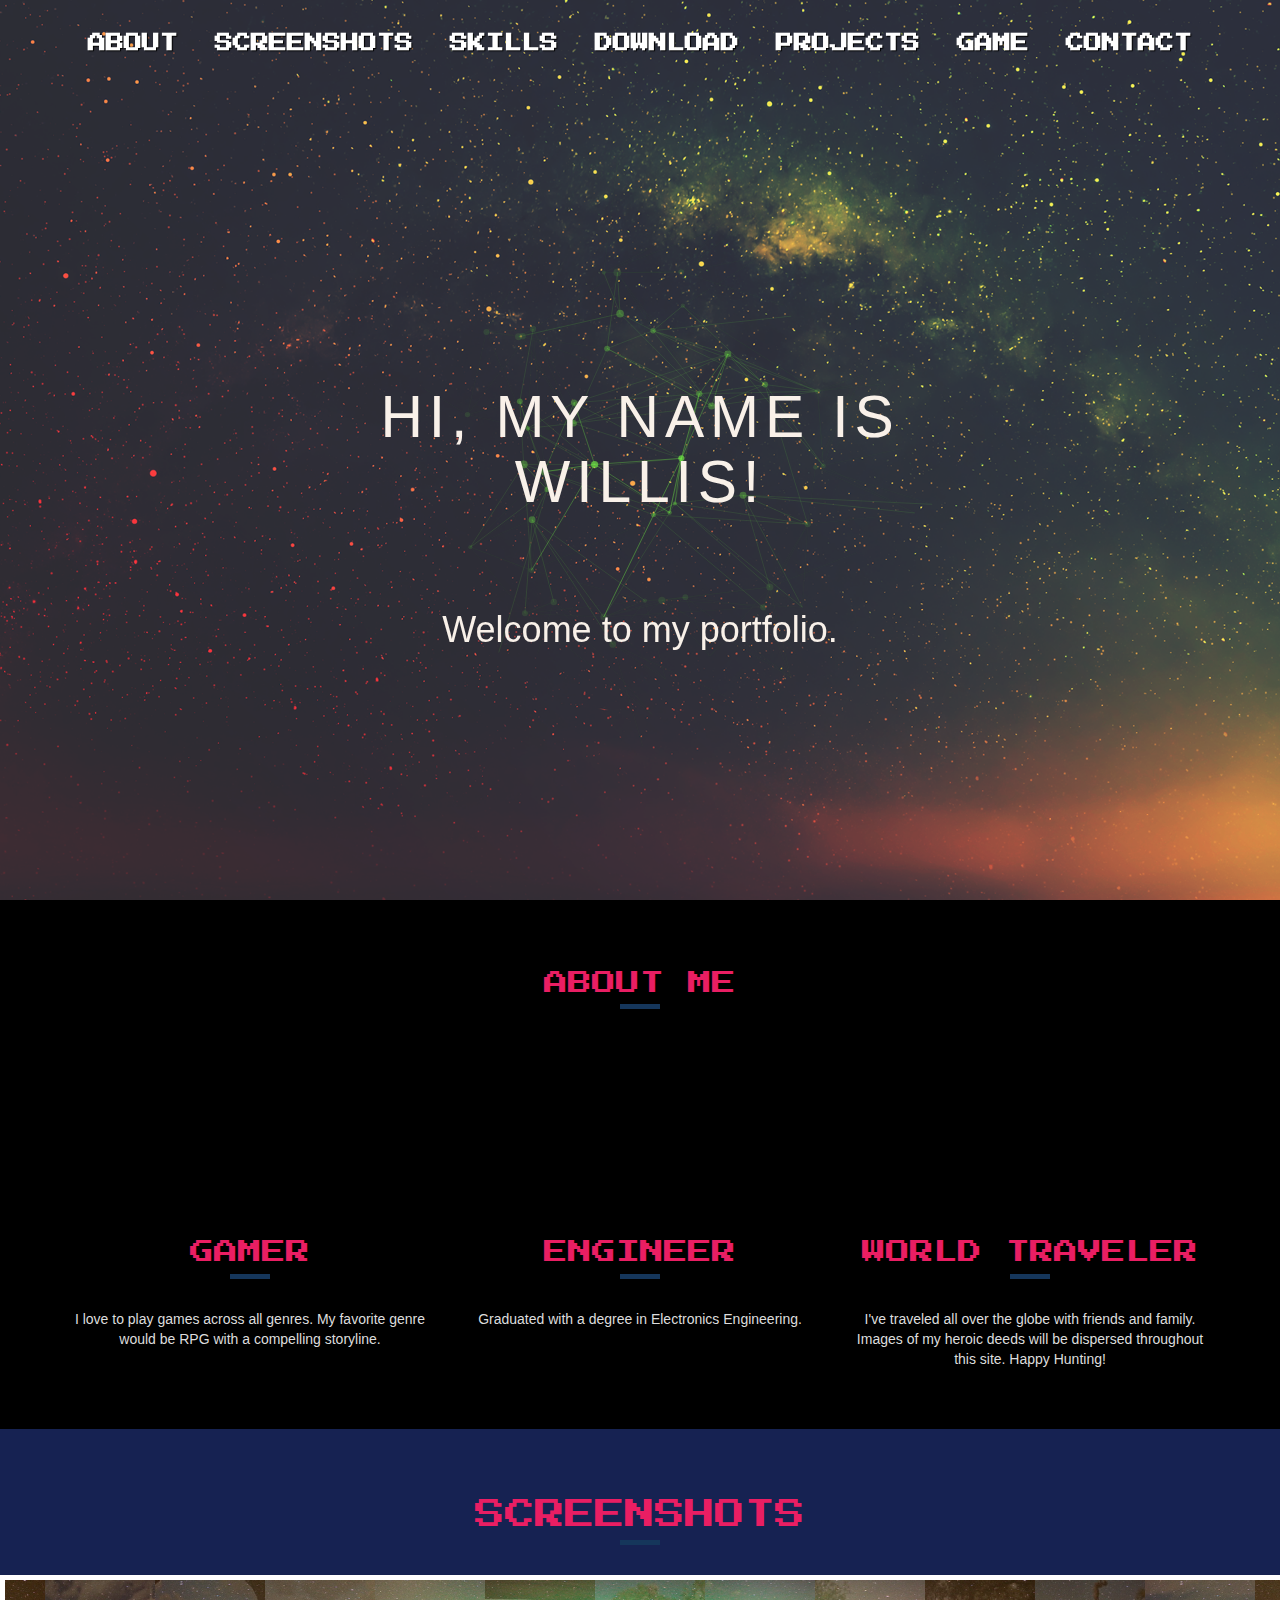
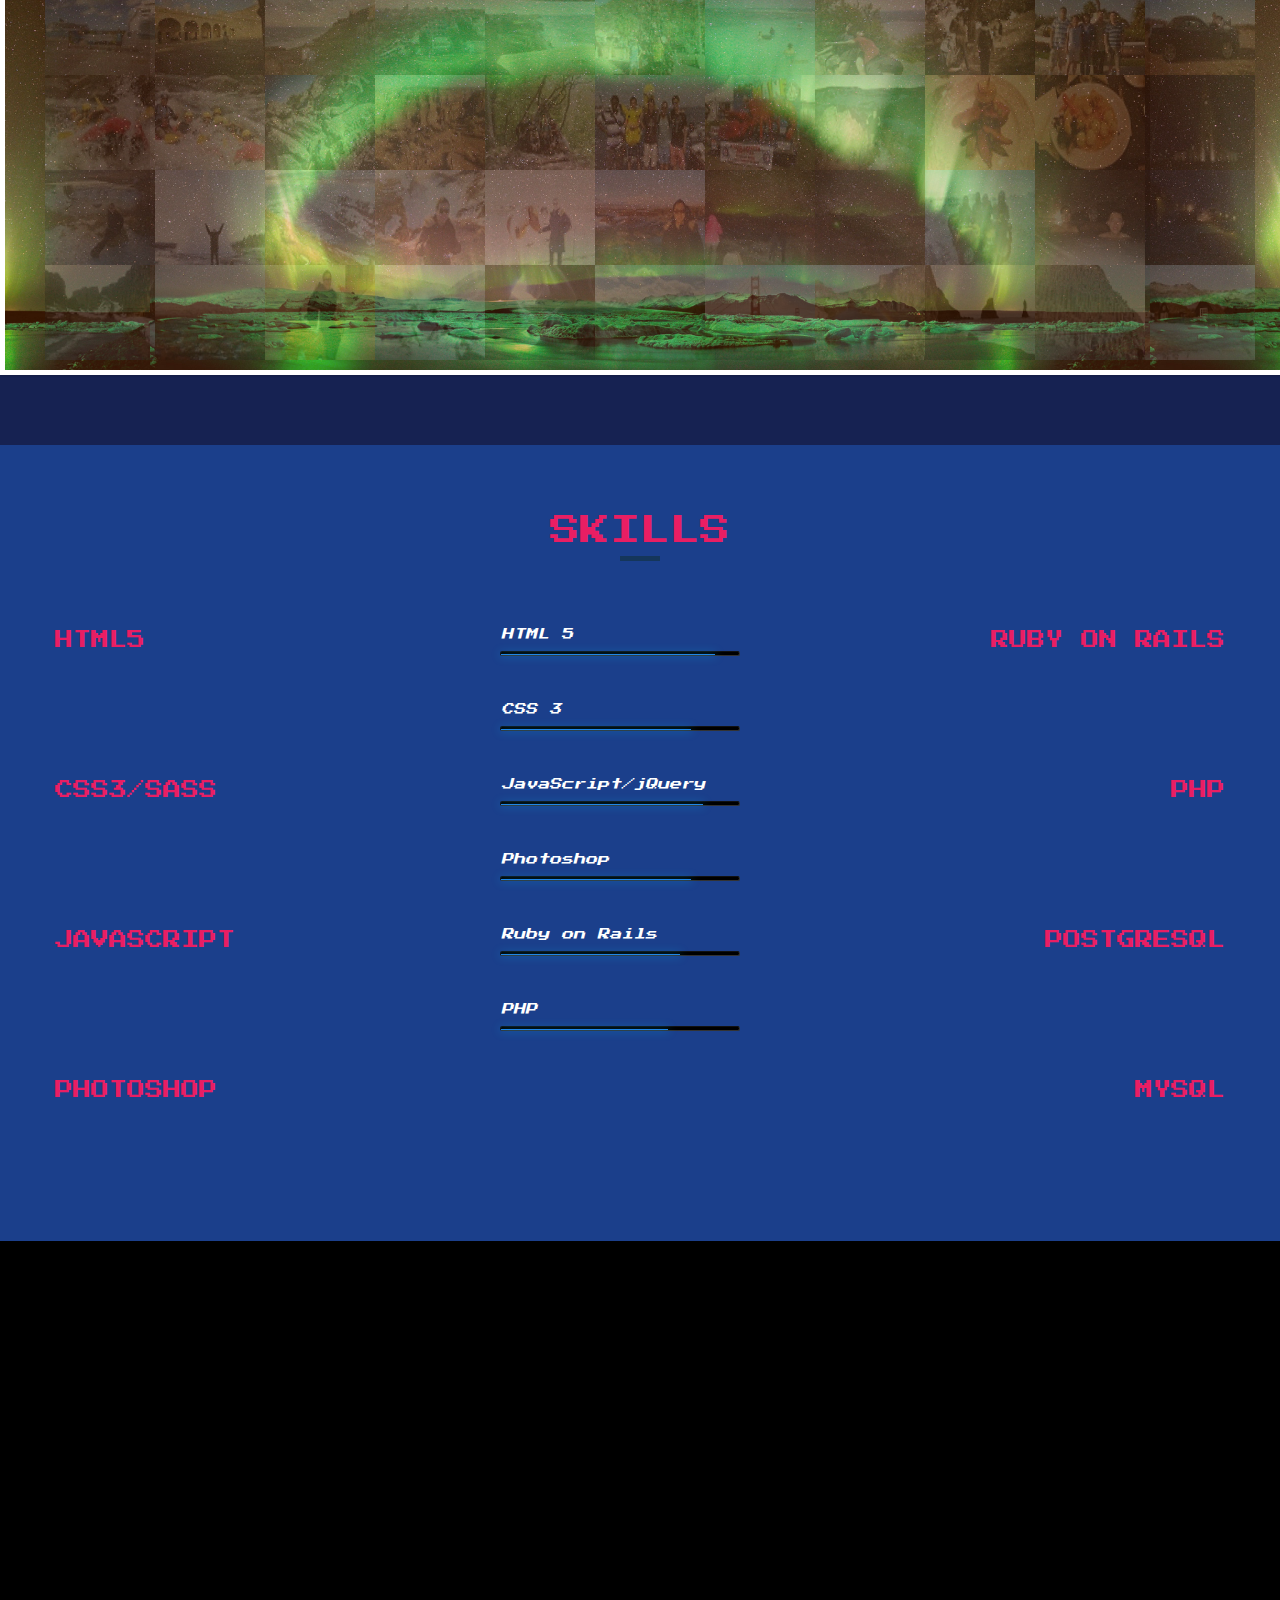
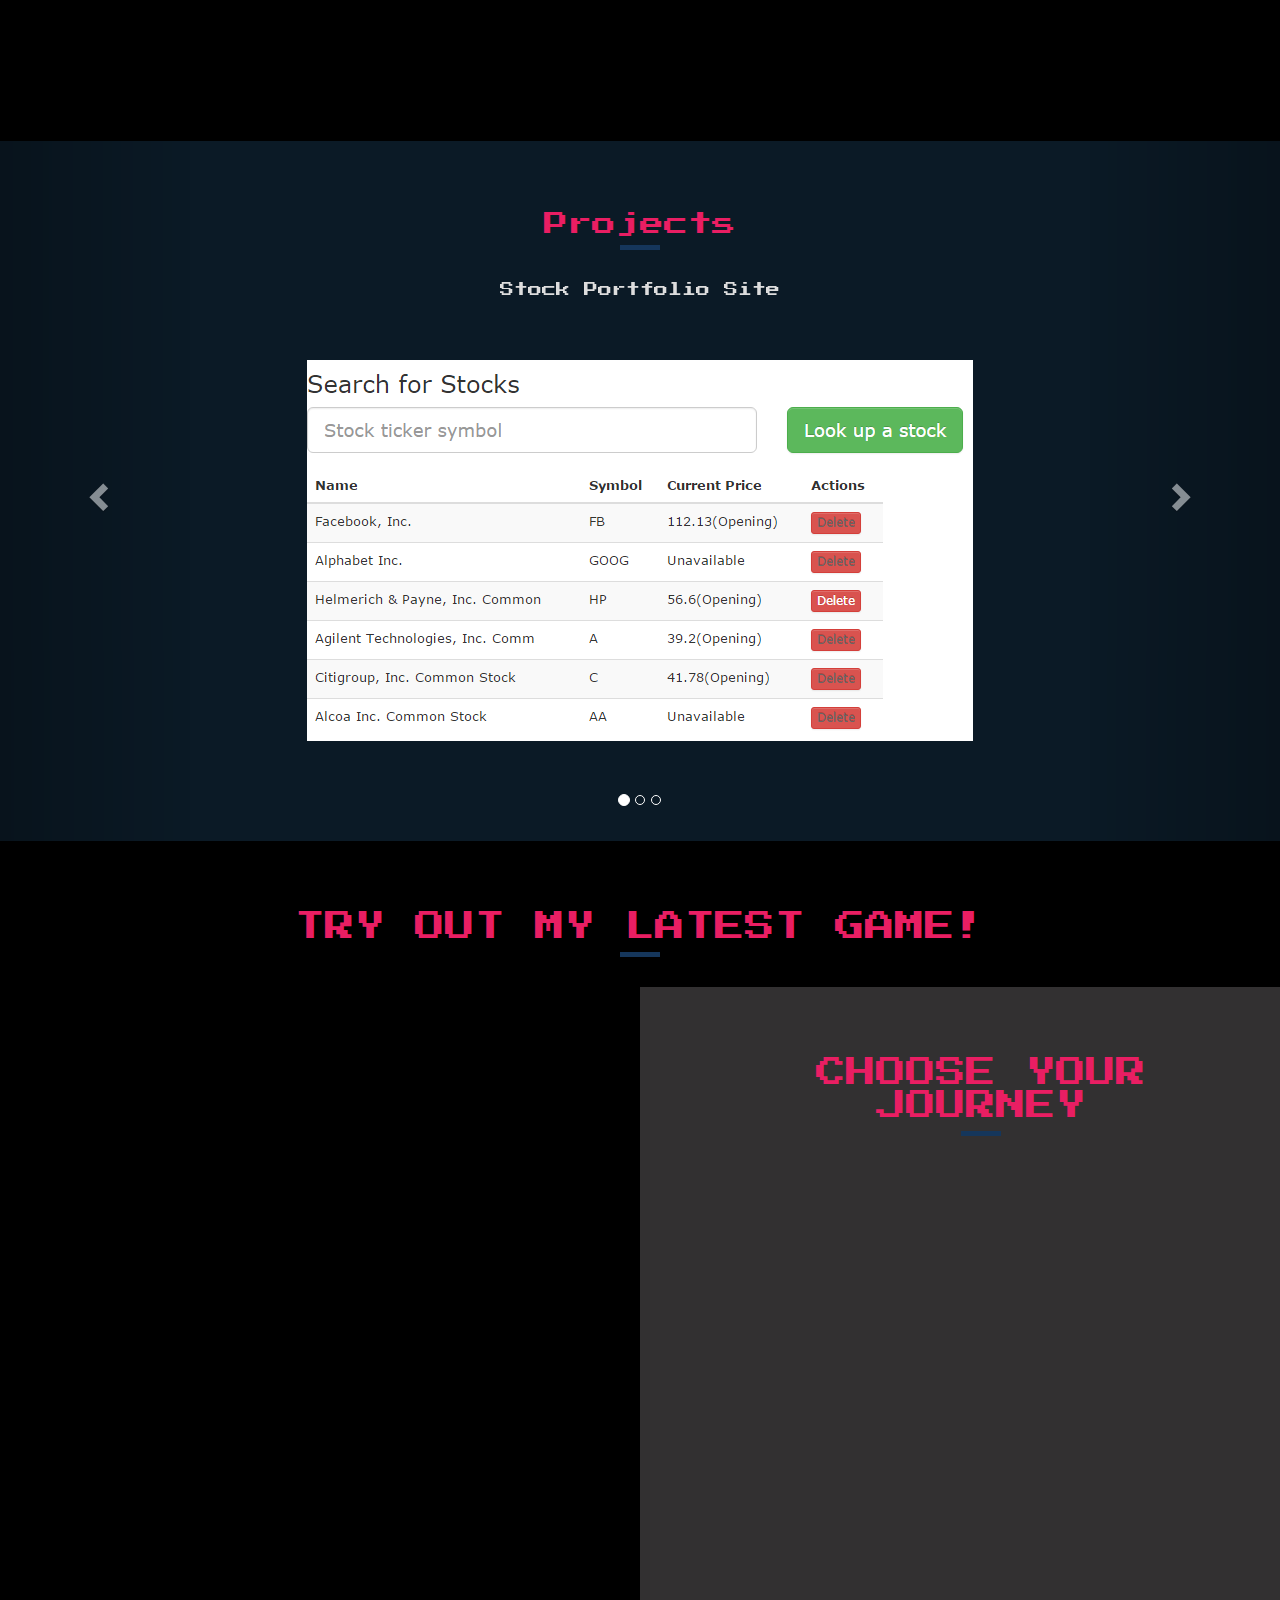
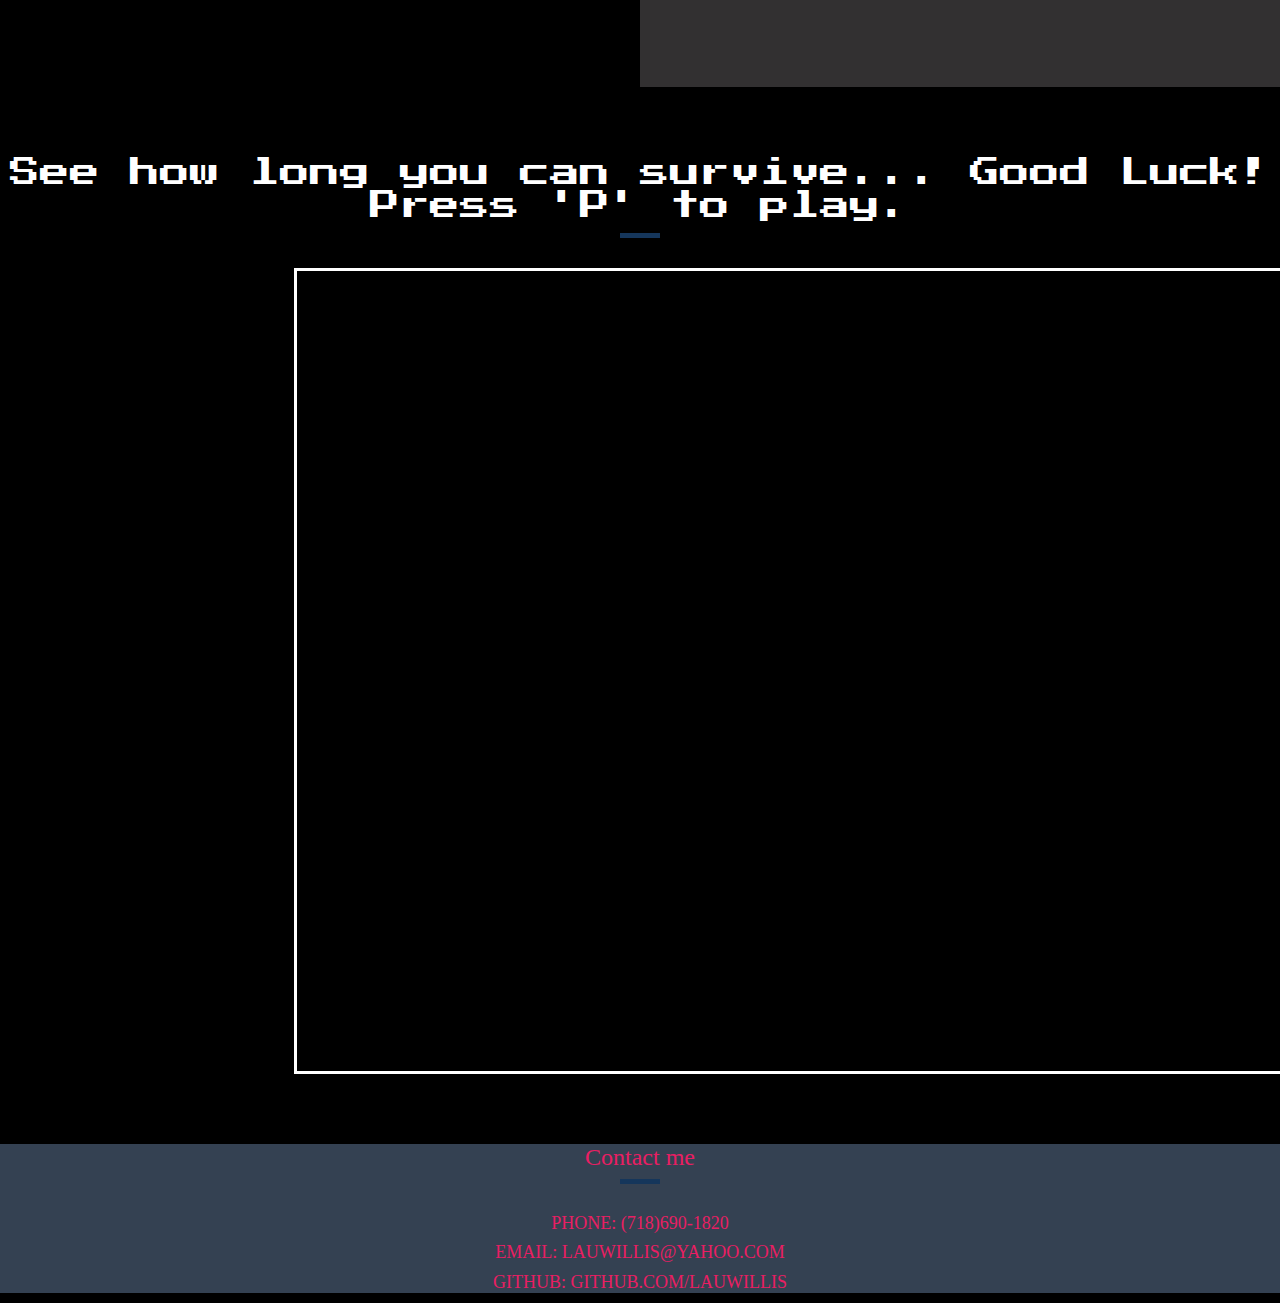
==== commit 30ed75d4: "fixed screenshot issues" ====
--- a/index.html
+++ b/index.html
@@ -147,29 +147,29 @@
                     <li><a href="#modal"data-toggle="modal" data-image-url="img/modal/19.jpg"><img src="img/thumbs/19.jpg" /><div class="pe-description"><h3>Kerið,Iceland</h3><p>A really huge crater</p></div></a></li>
                     <li><a href="#modal"data-toggle="modal" data-image-url="img/modal/20.jpg"><img src="img/thumbs/20.jpg" /><div class="pe-description"><h3>Fridrik V,Reykjavik</h3><p>Expensive lamb</p></div></a></li>
                     <li><a href="#modal"data-toggle="modal" data-image-url="img/modal/21.jpg"><img src="img/thumbs/21.jpg" /><div class="pe-description"><h3>Fridrik V,Reykjavik</h3><p>I believe this was cod</p></div></a></li>
-                    <li><a href="#modal"data-toggle="modal" data-image-url="img/modal/22.jpg"><img src="img/thumbs/22.jpg" /><div class="pe-description"><h3>Hallgrímskirkja,Reykjavic</h3><p> impressive church</p></div></a></li>
-                    <li><a href="#modal"data-toggle="modal" data-image-url="img/modal/23.jpg"><img src="img/thumbs/23.jpg" /><div class="pe-description"><h3>Iceland</h3><p>Mini-waterfall</p></div></a></li>
-                    <li><a href="#modal"data-toggle="modal" data-image-url="img/modal/24.jpg"><img src="img/thumbs/24.jpg" /><div class="pe-description"><h3>Strokkur,Iceland</h3><p>Famous geysir in Iceland</p></div></a></li>
-                    <li><a href="#modal"data-toggle="modal" data-image-url="img/modal/25.jpg"><img src="img/thumbs/25.jpg" /><div class="pe-description"><h3>Gullfoss Waterfall</h3><p>In the canyon of Hvítá river</p></div></a></li>
-                    <li><a href="#modal"data-toggle="modal" data-image-url="img/modal/26.jpg"><img src="img/thumbs/26.jpg" /><div class="pe-description"><h3>Gullfoss Waterfall</h3><p>Yeah!!</p></div></a></li>
-                    <li><a href="#modal"data-toggle="modal" data-image-url="img/modal/27.jpg"><img src="img/thumbs/27.jpg" /><div class="pe-description"><h3>Horse Ranch after the Golden Circle Tour</h3><p>It bit my hand. Guess it was really hungry.</p></div></a></li>
-                    <li><a href="#modal"data-toggle="modal" data-image-url="img/modal/28.jpg"><img src="img/thumbs/28.jpg" /><div class="pe-description"><h3>Thingvellir National Park</h3><p>Lots and lots of mountains.</p></div></a></li>
-                    <li><a href="#modal"data-toggle="modal" data-image-url="img/modal/29.jpg"><img src="img/thumbs/29.jpg" /><div class="pe-description"><h3>Thingvellir National Park</h3><p>The hunt for the Northern Lights</p></div></a></li>
-                    <li><a href="#modal"data-toggle="modal" data-image-url="img/modal/30.jpg"><img src="img/thumbs/30.jpg" /><div class="pe-description"><h3>Thingvellir National Park</h3><p>Aurora Borealis</p></div></a></li>
+                    <li><a href="#modal"data-toggle="modal" data-image-url="img/modal/22.JPG"><img src="img/thumbs/22.JPG" /><div class="pe-description"><h3>Hallgrímskirkja,Reykjavic</h3><p> impressive church</p></div></a></li>
+                    <li><a href="#modal"data-toggle="modal" data-image-url="img/modal/23.JPG"><img src="img/thumbs/23.JPG" /><div class="pe-description"><h3>Iceland</h3><p>Mini-waterfall</p></div></a></li>
+                    <li><a href="#modal"data-toggle="modal" data-image-url="img/modal/24.JPG"><img src="img/thumbs/24.JPG" /><div class="pe-description"><h3>Strokkur,Iceland</h3><p>Famous geysir in Iceland</p></div></a></li>
+                    <li><a href="#modal"data-toggle="modal" data-image-url="img/modal/25.JPG"><img src="img/thumbs/25.JPG" /><div class="pe-description"><h3>Gullfoss Waterfall</h3><p>In the canyon of Hvítá river</p></div></a></li>
+                    <li><a href="#modal"data-toggle="modal" data-image-url="img/modal/26.JPG"><img src="img/thumbs/26.JPG" /><div class="pe-description"><h3>Gullfoss Waterfall</h3><p>Yeah!!</p></div></a></li>
+                    <li><a href="#modal"data-toggle="modal" data-image-url="img/modal/27.JPG"><img src="img/thumbs/27.JPG" /><div class="pe-description"><h3>Horse Ranch after the Golden Circle Tour</h3><p>It bit my hand. Guess it was really hungry.</p></div></a></li>
+                    <li><a href="#modal"data-toggle="modal" data-image-url="img/modal/28.JPG"><img src="img/thumbs/28.JPG" /><div class="pe-description"><h3>Thingvellir National Park</h3><p>Lots and lots of mountains.</p></div></a></li>
+                    <li><a href="#modal"data-toggle="modal" data-image-url="img/modal/29.JPG"><img src="img/thumbs/29.JPG" /><div class="pe-description"><h3>Thingvellir National Park</h3><p>The hunt for the Northern Lights</p></div></a></li>
+                    <li><a href="#modal"data-toggle="modal" data-image-url="img/modal/30.JPG"><img src="img/thumbs/30.JPG" /><div class="pe-description"><h3>Thingvellir National Park</h3><p>Aurora Borealis</p></div></a></li>
                     <li><a href="#modal"data-toggle="modal" data-image-url="img/modal/31.jpg"><img src="img/thumbs/31.jpg" /><div class="pe-description"><h3>Mt. Hafrafell</h3><p>ATV Artic Adventure</p></div></a></li>
-                    <li><a href="#modal"data-toggle="modal" data-image-url="img/modal/32.jpg"><img src="img/thumbs/32.jpg" /><div class="pe-description"><h3>Blue Lagoon Clinic</h3><p>When I went to Iceland, the main Blue Lagoon was closed. Had to go to the more exclusive Blue Lagoon Clinic.</p></div></a></li>
+                    <li><a href="#modal"data-toggle="modal" data-image-url="img/modal/32.JPG"><img src="img/thumbs/32.JPG" /><div class="pe-description"><h3>Blue Lagoon Clinic</h3><p>When I went to Iceland, the main Blue Lagoon was closed. Had to go to the more exclusive Blue Lagoon Clinic.</p></div></a></li>
                     <li><a href="#modal"data-toggle="modal" data-image-url="img/modal/33.jpg"><img src="img/thumbs/33.jpg" /><div class="pe-description"><h3>Blue Lagoon Clinic</h3><p>Couldn't wait to dive in.</p></div></a></li>
                     <li><a href="#modal"data-toggle="modal" data-image-url="img/modal/34.jpg"><img src="img/thumbs/34.jpg" /><div class="pe-description"><h3>þingvellir national park</h3><p>Scenic walk through the cliffs.</p></div></a></li>
                     <li><a href="#modal"data-toggle="modal" data-image-url="img/modal/35.jpg"><img src="img/thumbs/35.jpg" /><div class="pe-description"><h3>Thingvellir National Park</h3><p>The Mountain</p></div></a></li>
                     <li><a href="#modal"data-toggle="modal" data-image-url="img/modal/36.jpg"><img src="img/thumbs/36.jpg" /><div class="pe-description"><h3>My car I drove to Iceland with</h3><p>It was a bumpy ride.</p></div></a></li>
-                    <li><a href="#modal"data-toggle="modal" data-image-url="img/modal/37.jpg"><img src="img/thumbs/37.jpg" /><div class="pe-description"><h3>Vatnajökull Voyager</h3><p>Ice everywhere!</p></div></a></li>
+                    <li><a href="#modal"data-toggle="modal" data-image-url="img/modal/37.JPG"><img src="img/thumbs/37.jpg" /><div class="pe-description"><h3>Vatnajökull Voyager</h3><p>Ice everywhere!</p></div></a></li>
                     <li><a href="#modal"data-toggle="modal" data-image-url="img/modal/38.jpg"><img src="img/thumbs/38.jpg" /><div class="pe-description"><h3>Arizona</h3><p>Heart shaped cliff.</p></div></a></li>
                     <li><a href="#modal"data-toggle="modal" data-image-url="img/modal/39.jpg"><img src="img/thumbs/39.jpg" /><div class="pe-description"><h3>My car I drove to Iceland with</h3><p>It was a bumpy ride.</p></div></a></li>
                     <li><a href="#modal"data-toggle="modal" data-image-url="img/modal/40.jpg"><img src="img/thumbs/40.jpg" /><div class="pe-description"><h3>Golden Gate Bridge,San Francisco</h3><p>It was actually sunny that day!</p></div></a></li>
                     <li><a href="#modal"data-toggle="modal" data-image-url="img/modal/41.jpg"><img src="img/thumbs/41.jpg" /><div class="pe-description"><h3>Yosemite Falls,CA</h3><p>Colorful Rainbows!</p></div></a></li>
-                    <li><a href="#modal"data-toggle="modal" data-image-url="img/modal/42.jpg"><img src="img/thumbs/42.jpg" /><div class="pe-description"><h3>Vatnajökull Voyager</h3><p>Along the beach</p></div></a></li>
-                    <li><a href="#modal"data-toggle="modal" data-image-url="img/modal/43.jpg"><img src="img/thumbs/43.jpg" /><div class="pe-description"><h3>Vatnajökull Voyager</h3><p>Nature does really cool stuff at times!</p></div></a></li>
-                    <li><a href="#modal"data-toggle="modal" data-image-url="img/modal/44.jpg"><img src="img/thumbs/44.jpg" /><div class="pe-description"><h3>Vatnajökull Voyager</h3><p>I felt like I was in the Hobbit movie.</p></div></a></li>
+                    <li><a href="#modal"data-toggle="modal" data-image-url="img/modal/42.JPG"><img src="img/thumbs/42.JPG" /><div class="pe-description"><h3>Vatnajökull Voyager</h3><p>Along the beach</p></div></a></li>
+                    <li><a href="#modal"data-toggle="modal" data-image-url="img/modal/43.JPG"><img src="img/thumbs/43.jpg" /><div class="pe-description"><h3>Vatnajökull Voyager</h3><p>Nature does really cool stuff at times!</p></div></a></li>
+                    <li><a href="#modal"data-toggle="modal" data-image-url="img/modal/44.JPG"><img src="img/thumbs/44.jpg" /><div class="pe-description"><h3>Vatnajökull Voyager</h3><p>I felt like I was in the Hobbit movie.</p></div></a></li>
                    
                 </ul>
              <div id="modal" class="modal fade" tabIndex="-1" role="dialog" aria-labelledby="modal"aria-hidden="true">
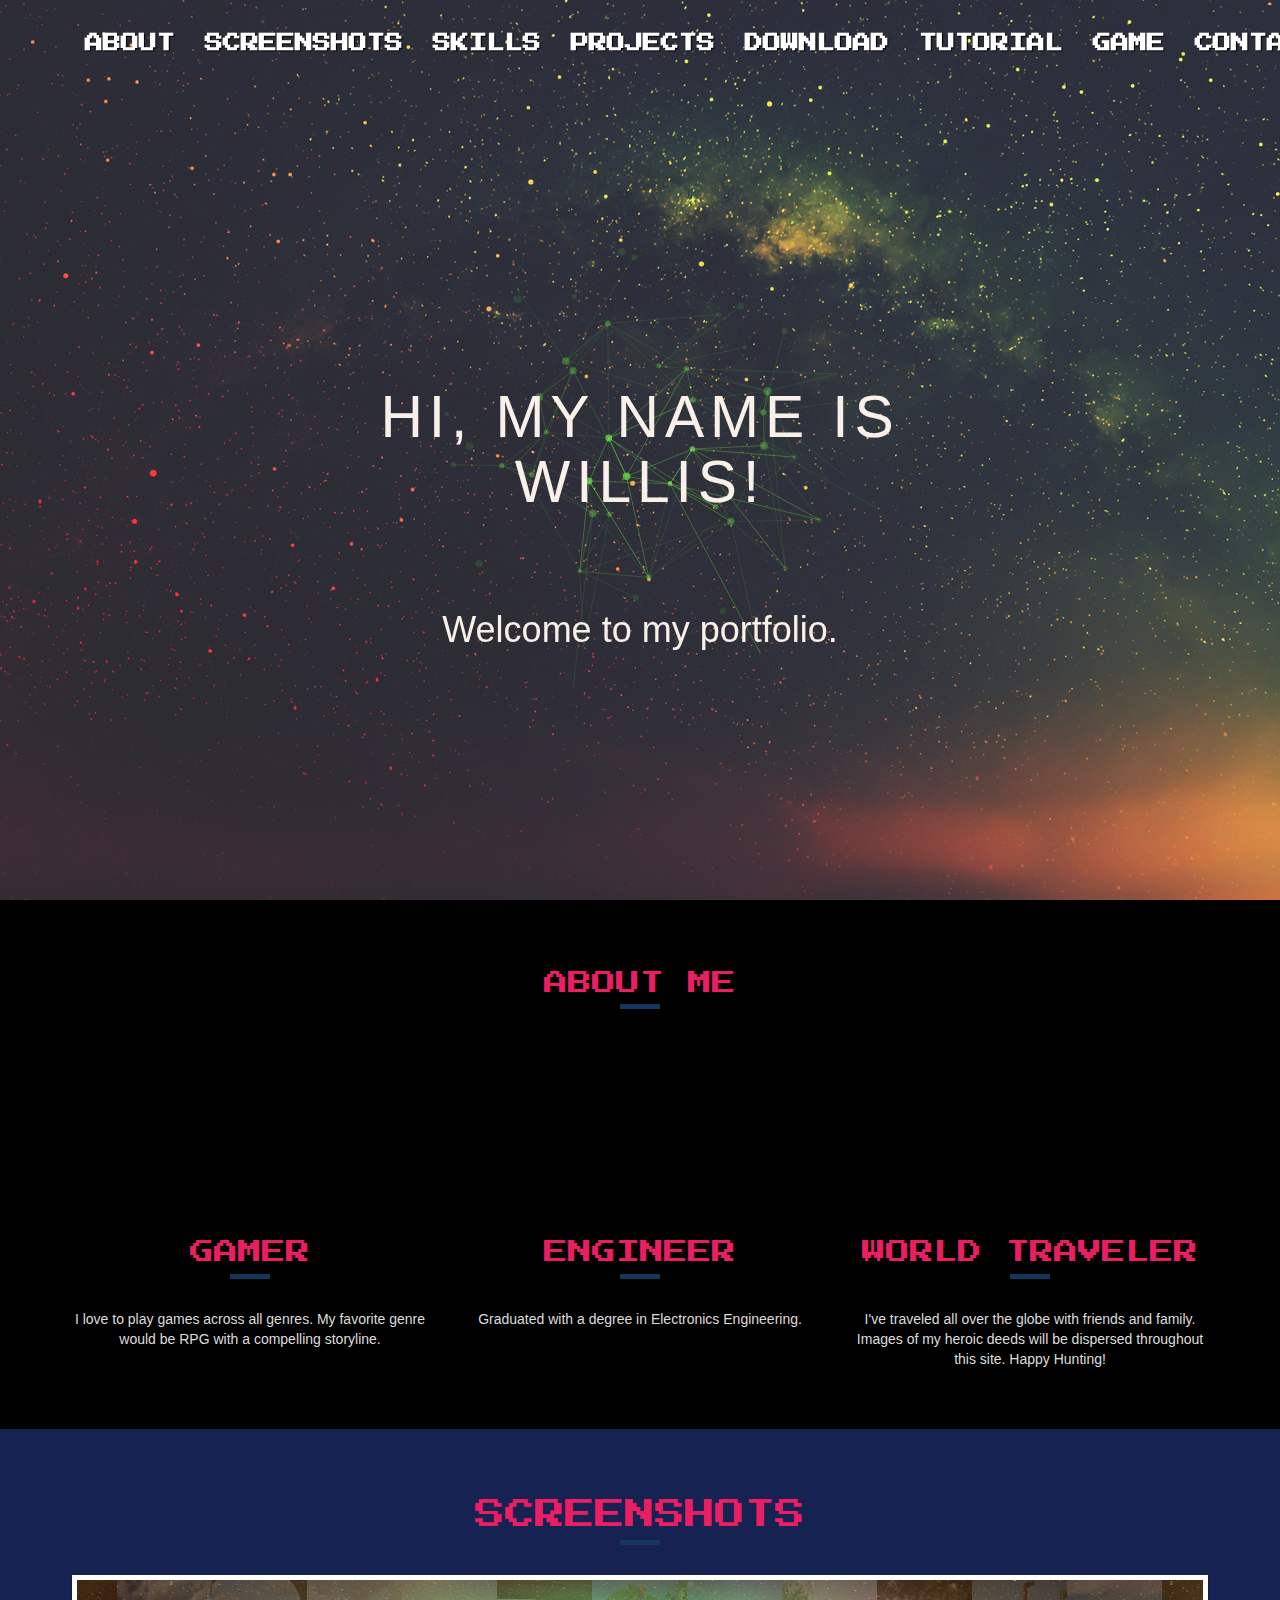
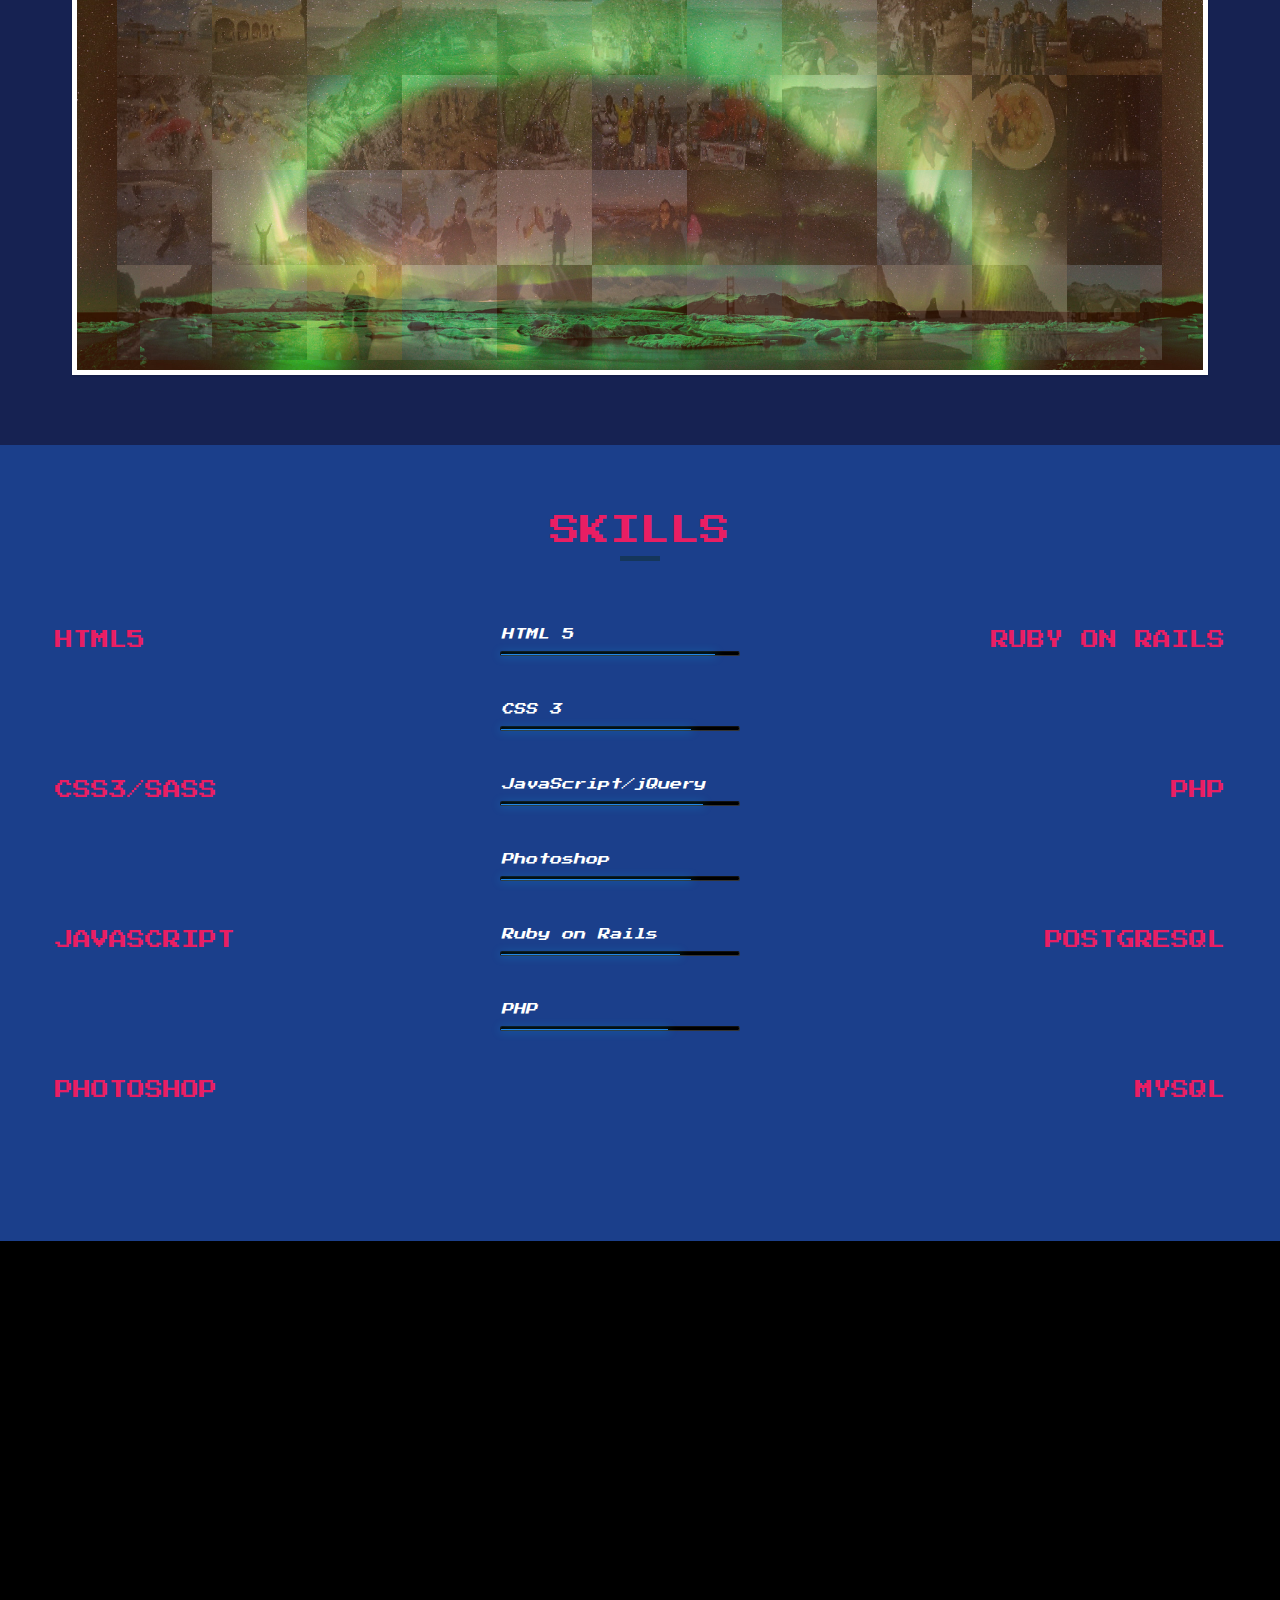
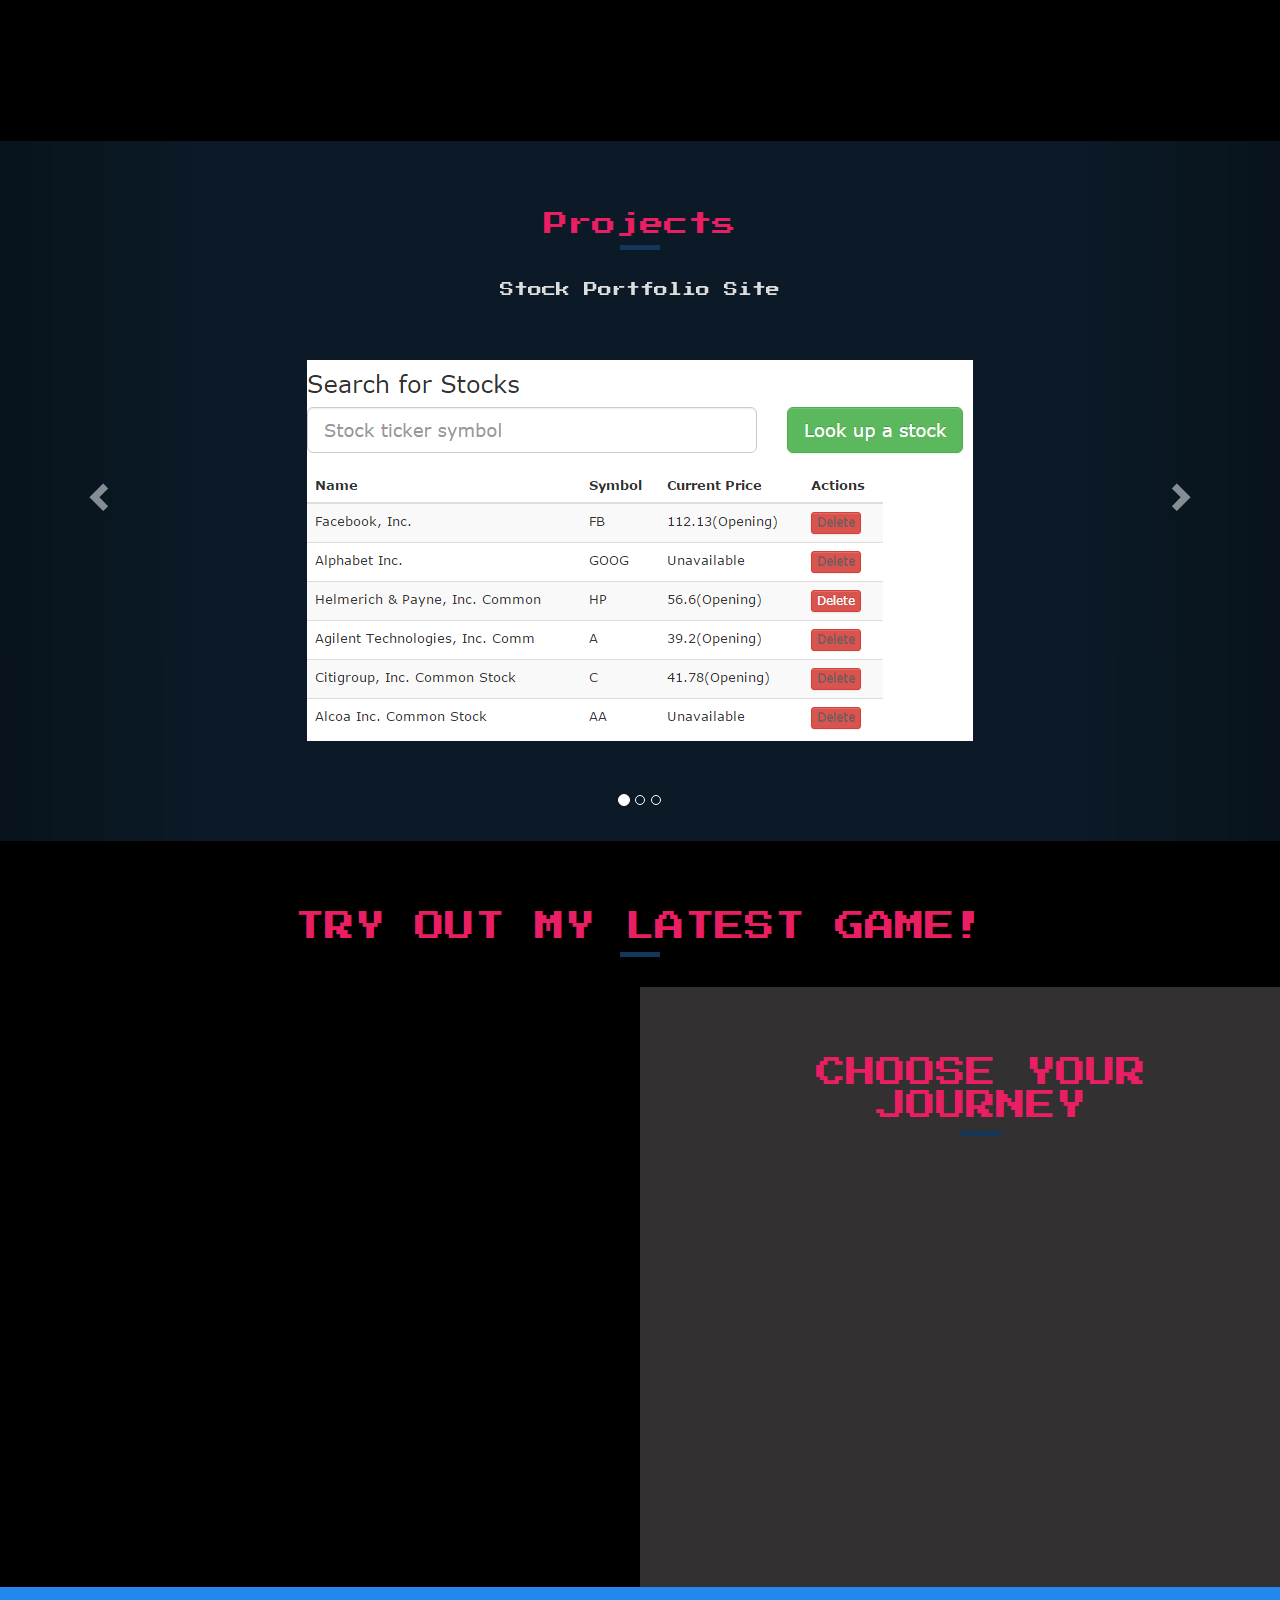
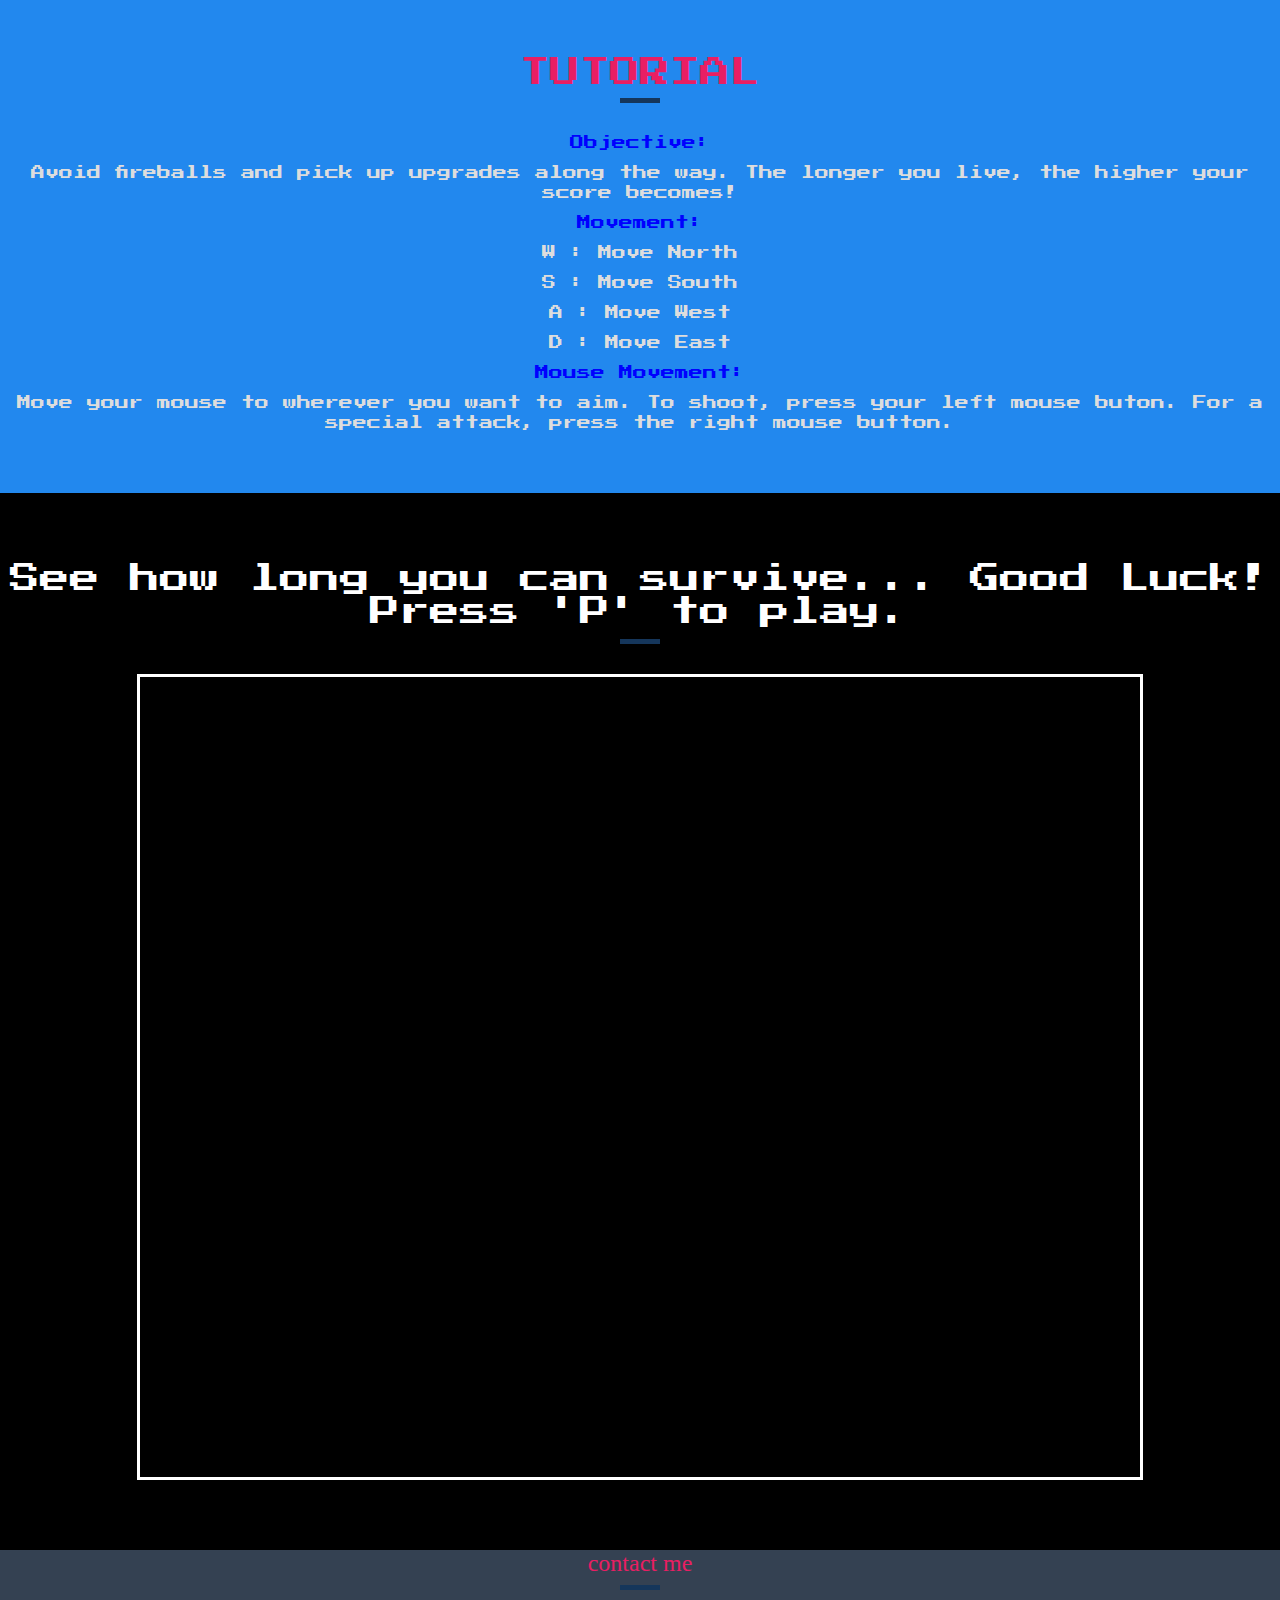
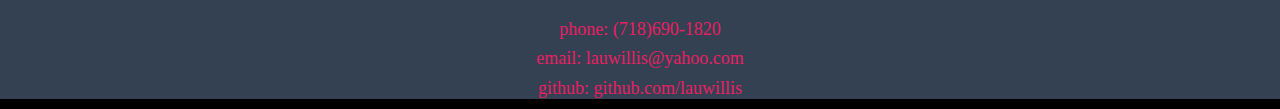
==== commit 42063afb: "fixed media queries and added tutorial section" ====
--- a/index.html
+++ b/index.html
@@ -34,8 +34,10 @@
                 <li><a data-scroll href="#about">About</a></li>
                 <li><a data-scroll href="#screenshots">Screenshots</a></li>
                 <li><a data-scroll href="#features">Skills</a></li>
-                <li><a data-scroll href="#download">Download</a></li>
                 <li><a data-scroll href="#slider">Projects</a></li>
+                 <li><a data-scroll href="#download">Download</a></li>
+                <li><a data-scroll href="#tutorial">Tutorial</a></li>
+
                 <li><a data-scroll href="#game">Game</a></li>
                 <li><a data-scroll href="#contact">Contact</a></li>
 
@@ -421,7 +423,45 @@
             </div>
         </div>
 </section>
-
+<section id="tutorial">
+
+<h2 class="text-center text-uppercase">Tutorial</h2>
+
+    <p class="tutorial text-center" style="color:blue;"> 
+        Objective:
+    </p>
+        <p class="tutorial text-center"> 
+        Avoid fireballs and pick up upgrades along the way. The longer you live, the higher your score becomes!
+        </p>
+            <p class="tutorial text-center"style="color:blue;"> 
+        Movement:
+            </p>
+                <p class="tutorial text-center"> 
+                  W : Move North
+                  </p>
+                <p class="tutorial text-center"> 
+                  S : Move South
+                  </p>
+                <p class="tutorial text-center"> 
+                  A : Move West
+                  </p>
+                  <p class="tutorial text-center"> 
+                  D : Move East
+                  </p>
+
+                <p class="tutorial text-center"style="color:blue;"> 
+                  Mouse Movement: 
+
+                  </p>
+
+                         <p class="tutorial text-center"> 
+                  Move your mouse to wherever you want to aim. To shoot, press your left mouse buton. For a special attack, press the right mouse button.
+
+                             </p>
+
+
+
+</section>
 <section id="game"> 
 
 <h2><p class="game text-center">See how long you can survive... Good Luck! Press 'P' to play. </p></h2>
--- a/css/main.css
+++ b/css/main.css
@@ -297,7 +297,12 @@
 }
 .contact{
      font-family: Verdana;
-
+     text-transform: lowercase;
+
+}
+
+section#tutorial{
+    background-color: #2288ee;
 }
 
 .animation1,
@@ -337,7 +342,8 @@
 
 #ctx{
     background-color: black;
-    margin-left: 23%;
+    display: block;
+    margin: 0 auto;
 }
 
 .game{
@@ -436,6 +442,22 @@
        (min-resolution: 120dpi) {
 
 }
+@media only screen  and (min-width : 1200px) {
+.pe-thumbs li a img{
+    width: 95px;
+    height: 95px;
+}
+
+.pe-thumbs{
+    width: 1136px;
+    height:400px;
+}
+
+section#download .content-downloads{
+    height: 600px;
+}
+}
+
 
 /* ==========================================================================
    Helper classes
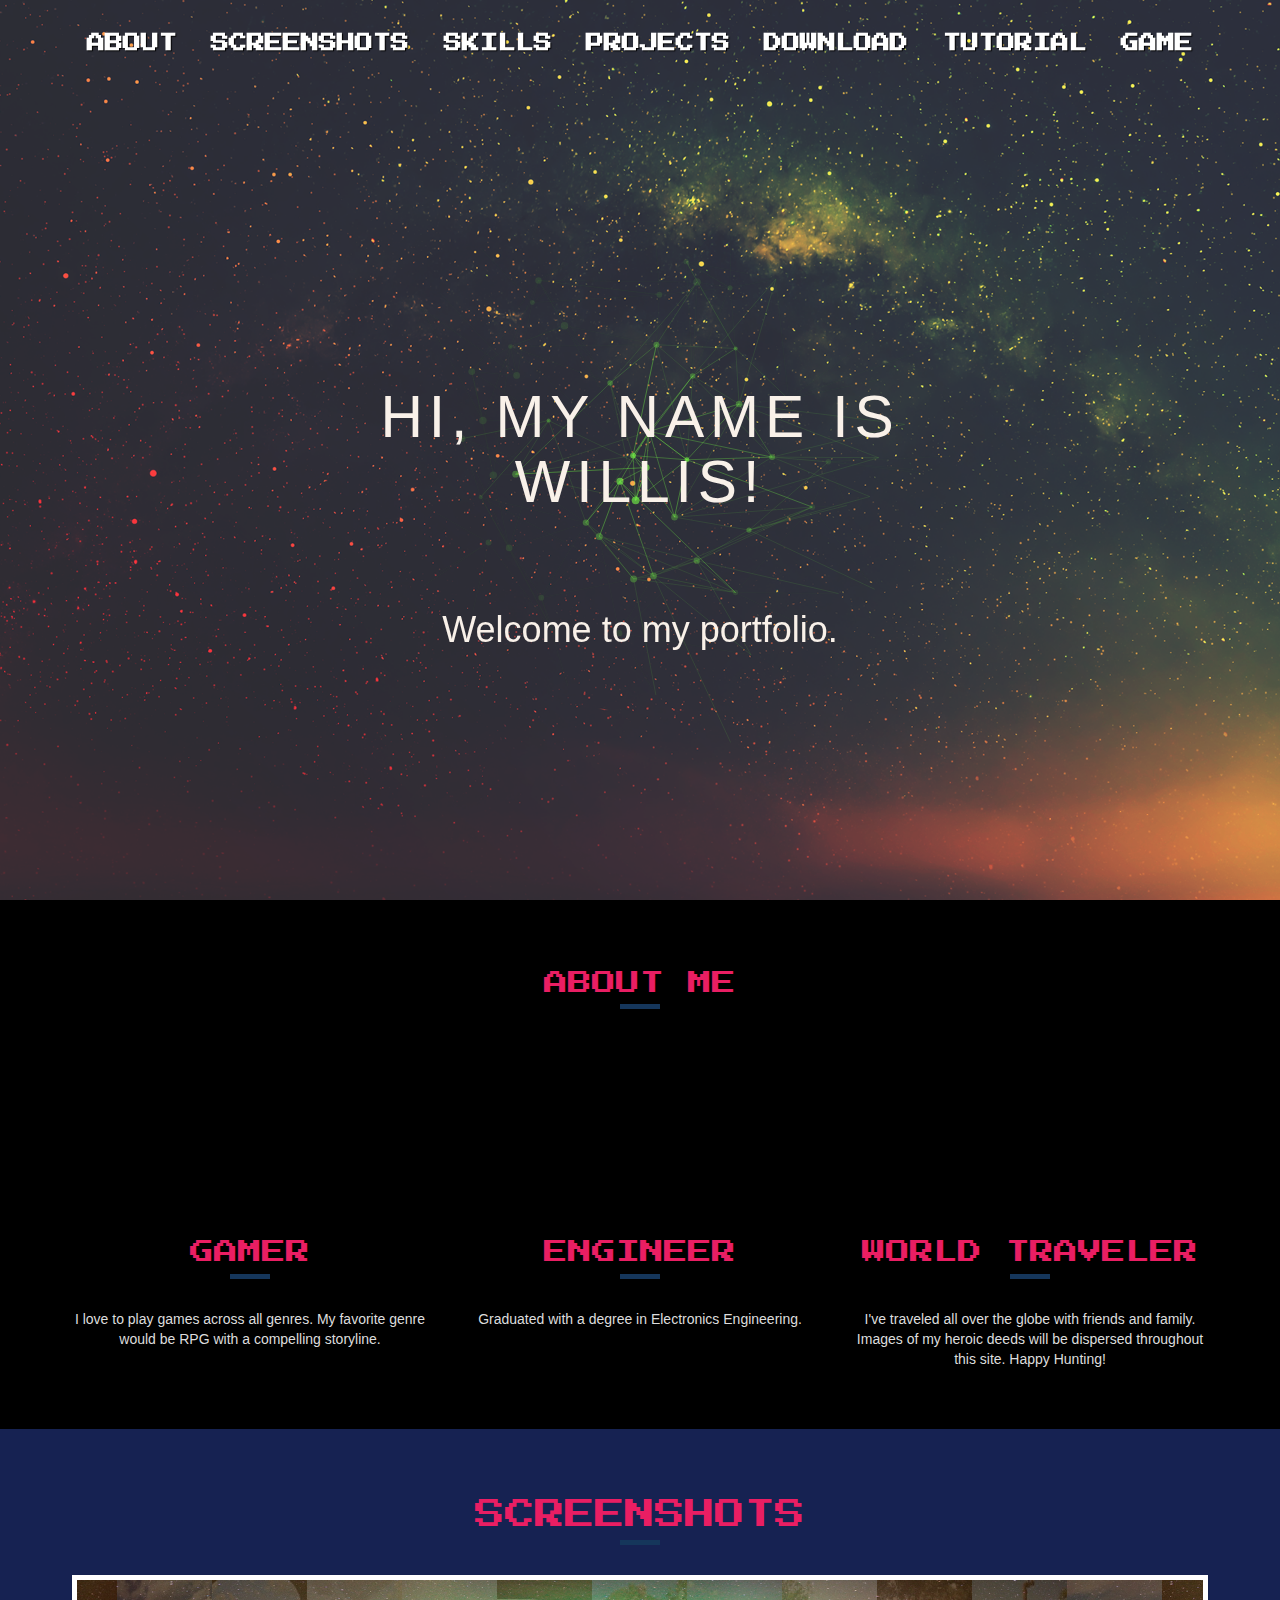
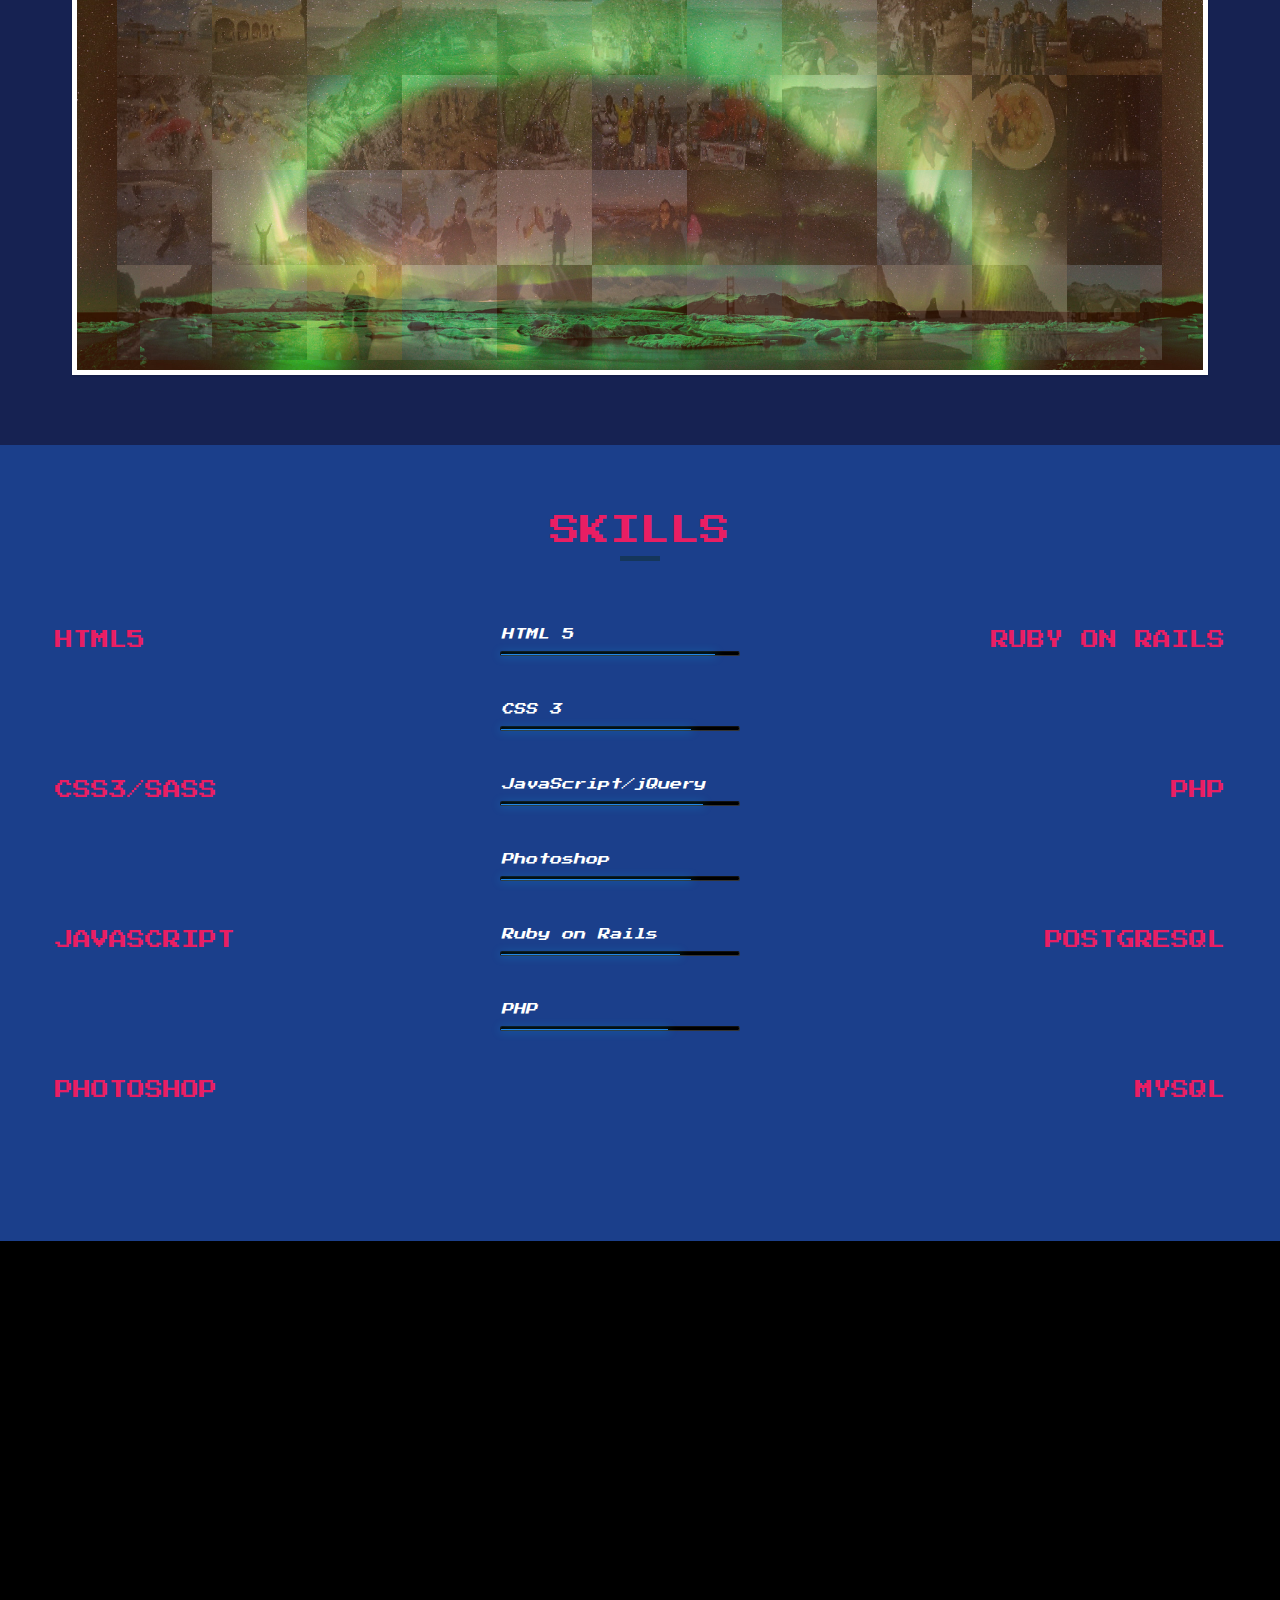
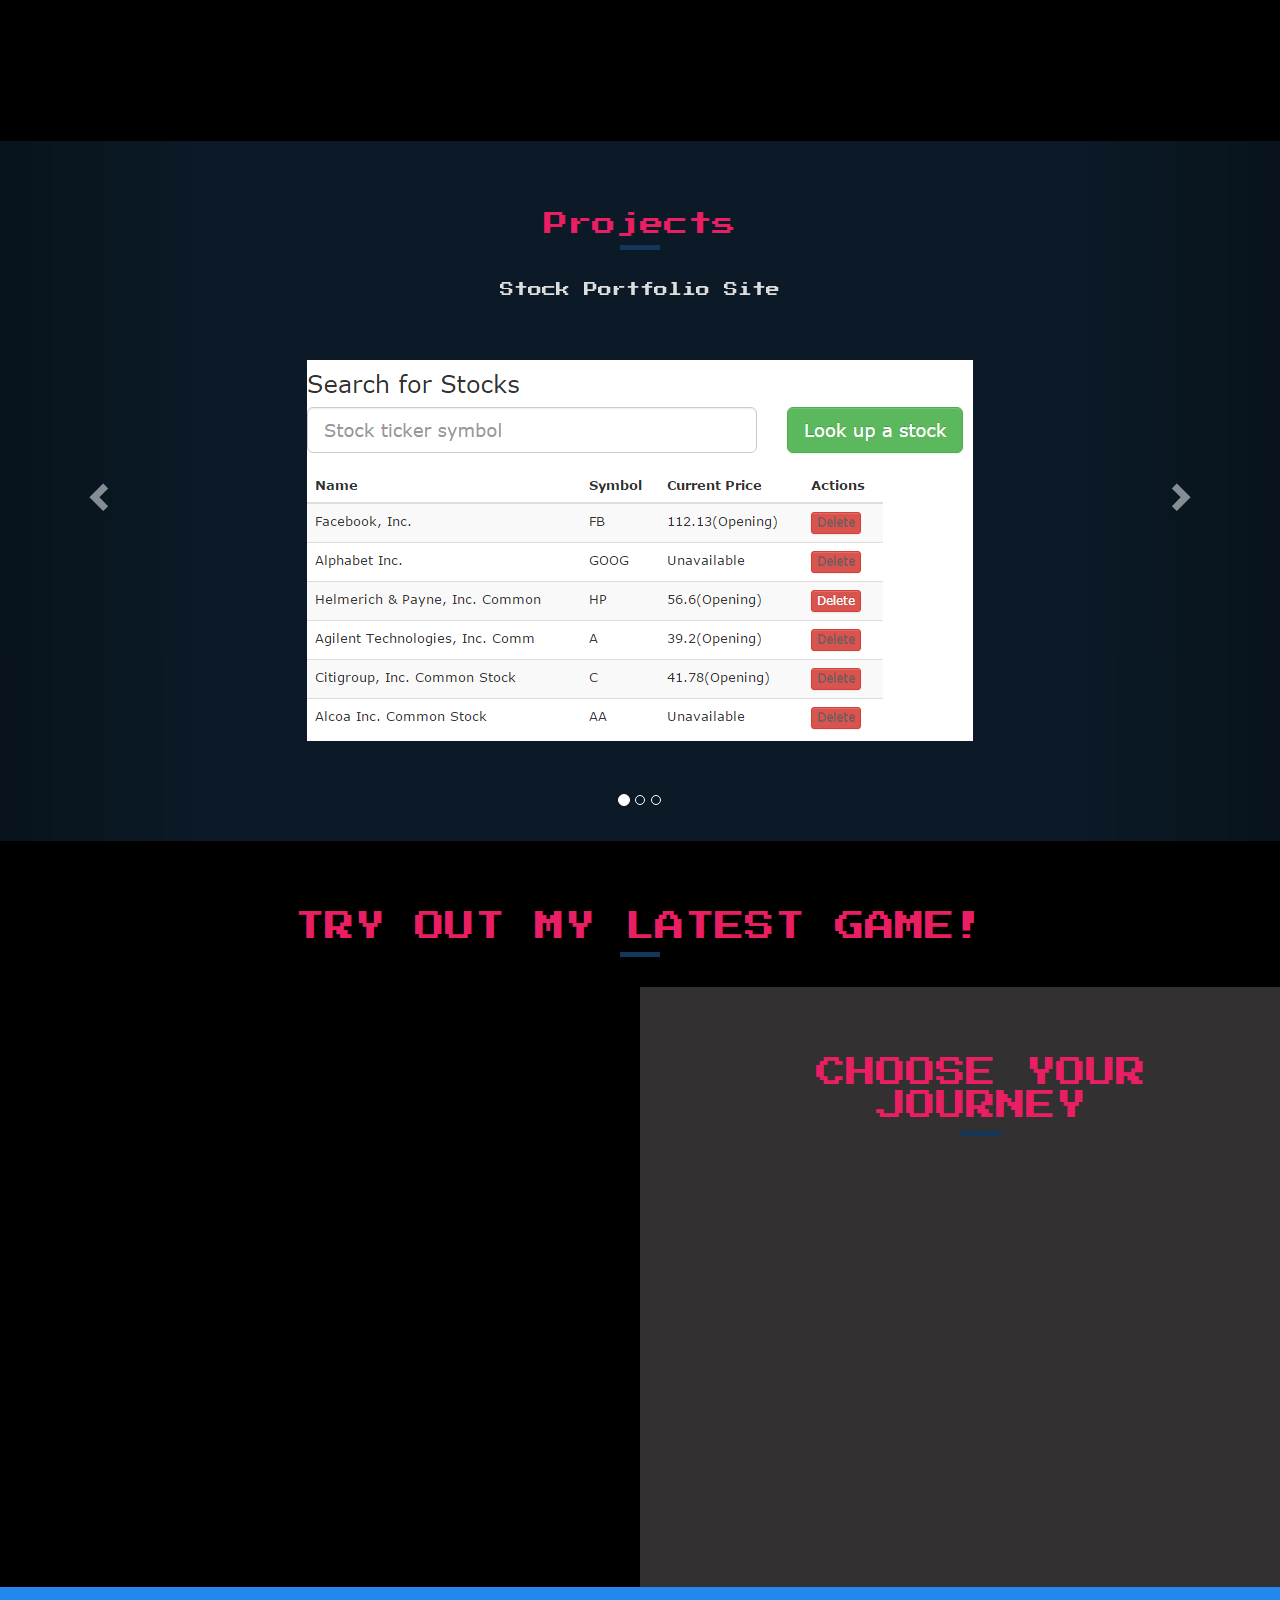
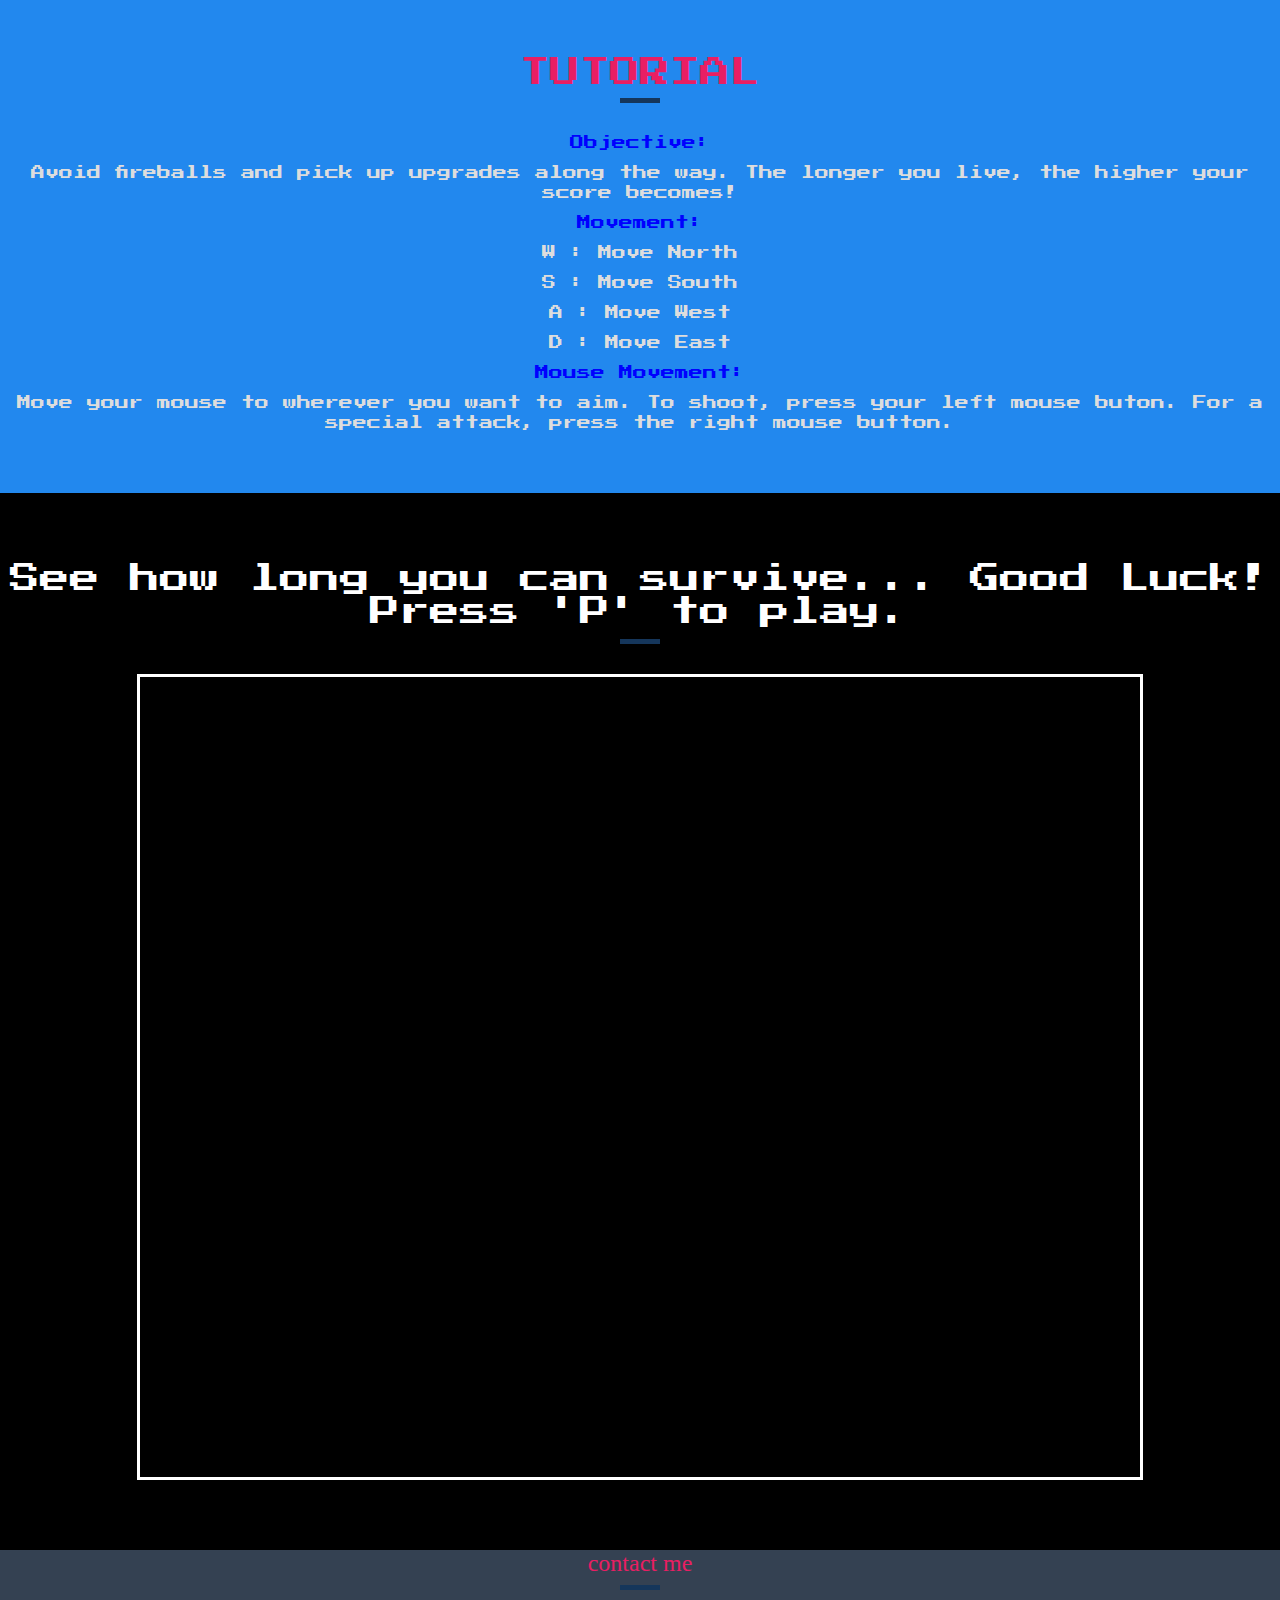
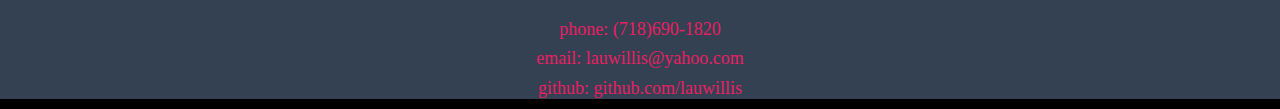
==== commit b9ab4373: "removed contact link" ====
--- a/index.html
+++ b/index.html
@@ -39,7 +39,6 @@
                 <li><a data-scroll href="#tutorial">Tutorial</a></li>
 
                 <li><a data-scroll href="#game">Game</a></li>
-                <li><a data-scroll href="#contact">Contact</a></li>
 
 
                 </ul>
